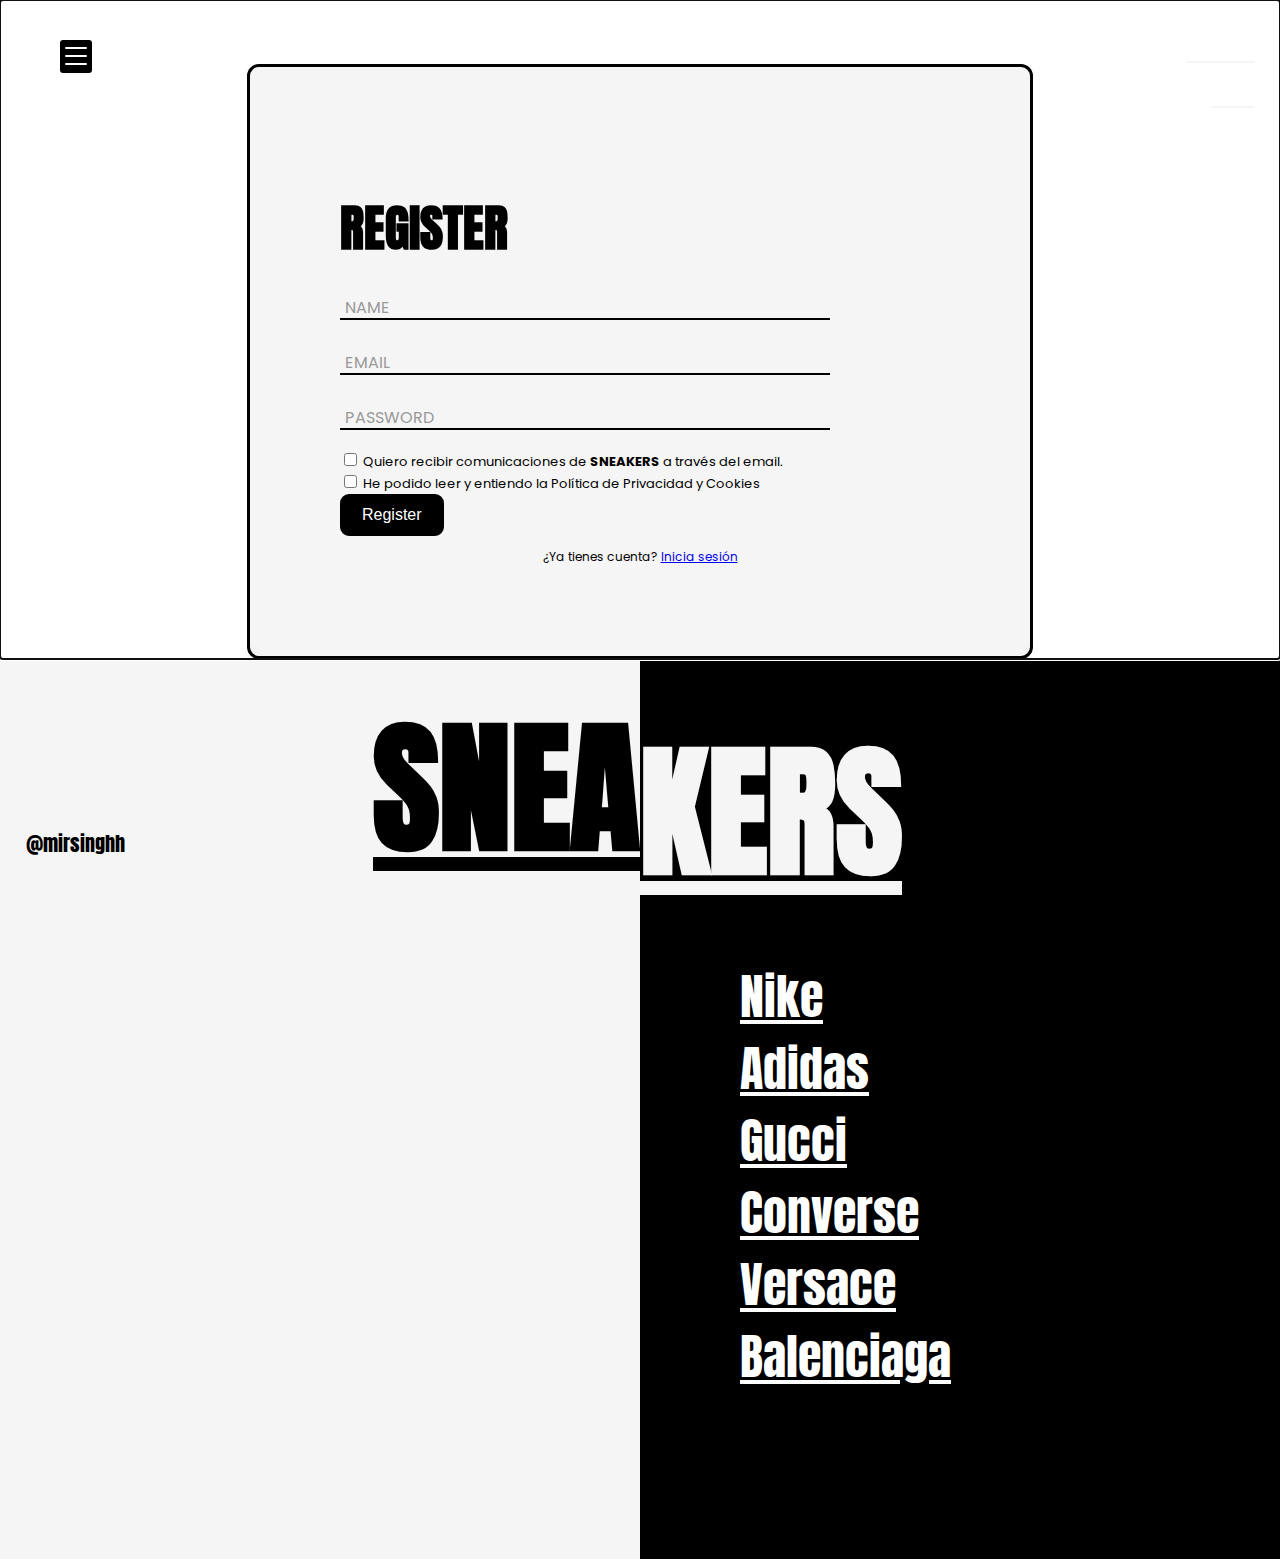
==== index.html @ 5cd88f11 "Initial commit" ====
<!doctype html>
<html lang="en">
<head>
    <meta charset="utf-8">
    <meta name="viewport" content="width=device-width, initial-scale=1">
    <script src="https://code.jquery.com/jquery-3.6.4.min.js"></script>
    <link rel="stylesheet" href="https://cdnjs.cloudflare.com/ajax/libs/animate.css/4.1.1/animate.min.css"/>    <link rel="stylesheet" href="swiper-bundle.min.css">
    <link href="https://cdn.jsdelivr.net/npm/bootstrap@5.0.2/dist/css/bootstrap.min.css" rel="stylesheet" integrity="sha384-EVSTQN3/azprG1Anm3QDgpJLIm9Nao0Yz1ztcQTwFspd3yD65VohhpuuCOmLASjC" crossorigin="anonymous">
    <title>SNEAKERS</title>
    <link rel="stylesheet" href="styleCopy.css">
    <link rel="stylesheet" href="login.css">
    <link rel="stylesheet" href="https://cdnjs.cloudflare.com/ajax/libs/animate.css/4.1.1/animate.min.css"/>
</head>
    <!-- <body class="h-100 m-0"> -->

<body> 

    <div class="modal fade" id="myModal" tabindex="-1" aria-labelledby="exampleModalLiveLabel" style="display: none;" aria-hidden="true">
        <div class="modal-dialog">
            <div class="modal-content" style="background-color: transparent; border: 0;">
              <div class="register">
        
                <form method="post" action="login.php">
                  <h1 class="formTitle">REGISTER</h1>
                  <div class="group">
                    <input required="" type="name" name="name" class="inputForm" id="name" aria-describedby="nameHelp">
                    <span class="bar"></span>
                    <label class="pruebaLabel form-label" for="name">NAME</label>
                  </div>
                  <div class="group">
                    <input required="" type="email" name="email" class="inputForm" id="email" aria-describedby="emailHelp">
                    <span class="bar"></span>
                    <label class="pruebaLabel form-label" for="email">EMAIL</label>
                  </div>
                  <div class="group">
                    <input required="" type="password" name="password" class="inputForm" id="password" aria-describedby="passwordHelp">
                    <span class="bar"></span>
                    <label class="pruebaLabel form-label" for="password">PASSWORD</label>
                  </div>
                  <div class="mb-3 form-check">
                    <input type="checkbox" class="form-check-input" id="Check1">
                    <label class="form-check-label" for="Check1">Quiero recibir comunicaciones de <b>SNEAKERS</b> a través del email.</label>
                  </div>
                  <div class="mb-3 form-check">
                    <input required="" type="checkbox" class="form-check-input" id="Check2">
                    <label class="form-check-label" for="Check2">He podido leer y entiendo la Política de Privacidad y Cookies</label>
                  </div>
            
                  <button type="submit" class="btn" onclick="close()">Register</button>
            
                  <div class="login">
                    <span>¿Ya tienes cuenta?</span>&nbsp;<a href="#" onclick="play()">Inicia sesión</a>
                  </div>
                </form>
              </div>
            </div>
        </div>
    </div>
    
    <div class="modal fade" id="myModal2" tabindex="-1" aria-labelledby="exampleModalLiveLabel" style="display: none;" aria-hidden="true">
      <div class="modal-dialog">
          <div class="modal-content" style="background-color: transparent; border: 0;">
            <div class="register">
              <form>
                <h1 class="formTitle">LOGIN</h1>
                <div class="group">
                  <input required="" type="mail" class="inputForm" id="mail" aria-describedby="mailHelp">
                  <span class="bar"></span>
                  <label class="pruebaLabel form-label" for="mail">EMAIL</label>
                </div>
                <div class="group">
                  <input required="" type="password" class="inputForm" id="password" aria-describedby="passwordHelp">
                  <span class="bar"></span>
                  <label class="pruebaLabel form-label" for="password">PASSWORD</label>
                </div>
                <button type="submit" class="btn mt-2">Login</button>
              </form>
            </div>
          </div>
      </div>
    </div>
    
    <div class="main">

        <div class="left">

            <label>
                <input class="inputLabel" type="checkbox">
                <div class="toogle">
                    <span>
                        <svg xmlns="http://www.w3.org/2000/svg" width="32" height="32" fill="white" class="bi bi-list" viewBox="0 0 16 16">
                            <path fill-rule="evenodd" d="M2.5 12a.5.5 0 0 1 .5-.5h10a.5.5 0 0 1 0 1H3a.5.5 0 0 1-.5-.5m0-4a.5.5 0 0 1 .5-.5h10a.5.5 0 0 1 0 1H3a.5.5 0 0 1-.5-.5m0-4a.5.5 0 0 1 .5-.5h10a.5.5 0 0 1 0 1H3a.5.5 0 0 1-.5-.5"/>
                        </svg>
                    </span>
                </div>
                <div class="slide">
                    <ul>
                        <li class="icon1">
                            <a href="index.html">
                                <svg xmlns="http://www.w3.org/2000/svg" width="32" height="32" fill="white" class="bi bi-house" viewBox="0 0 16 16">
                                    <path d="M8.707 1.5a1 1 0 0 0-1.414 0L.646 8.146a.5.5 0 0 0 .708.708L2 8.207V13.5A1.5 1.5 0 0 0 3.5 15h9a1.5 1.5 0 0 0 1.5-1.5V8.207l.646.647a.5.5 0 0 0 .708-.708L13 5.793V2.5a.5.5 0 0 0-.5-.5h-1a.5.5 0 0 0-.5.5v1.293zM13 7.207V13.5a.5.5 0 0 1-.5.5h-9a.5.5 0 0 1-.5-.5V7.207l5-5z"/>
                                </svg>
                            </a>
                        </li>
                        <li class="icon2">
                            <a href="#">
                                <svg xmlns="http://www.w3.org/2000/svg" width="32" height="32" fill="white" class="bi bi-heart" viewBox="0 0 16 16">
                                    <path d="m8 2.748-.717-.737C5.6.281 2.514.878 1.4 3.053c-.523 1.023-.641 2.5.314 4.385.92 1.815 2.834 3.989 6.286 6.357 3.452-2.368 5.365-4.542 6.286-6.357.955-1.886.838-3.362.314-4.385C13.486.878 10.4.28 8.717 2.01zM8 15C-7.333 4.868 3.279-3.04 7.824 1.143q.09.083.176.171a3 3 0 0 1 .176-.17C12.72-3.042 23.333 4.867 8 15"/>
                                </svg>
                            </a>
                        </li>
                        <li class="icon3">
                            <a href="cart.html">
                                <svg xmlns="http://www.w3.org/2000/svg" width="32" height="32" fill="white" class="bi bi-bag" viewBox="0 0 16 16">
                                    <path d="M8 1a2.5 2.5 0 0 1 2.5 2.5V4h-5v-.5A2.5 2.5 0 0 1 8 1m3.5 3v-.5a3.5 3.5 0 1 0-7 0V4H1v10a2 2 0 0 0 2 2h10a2 2 0 0 0 2-2V4zM2 5h12v9a1 1 0 0 1-1 1H3a1 1 0 0 1-1-1z"/>
                                </svg>
                                <span class="cart-count">0</span>
                            </a>
                        </li>
        
                        <li class="icon4">
                            <a href="index.html">
                                <svg xmlns="http://www.w3.org/2000/svg" width="32" height="32" fill="white" class="bi bi-envelope" viewBox="0 0 16 16">
                                    <path d="M0 4a2 2 0 0 1 2-2h12a2 2 0 0 1 2 2v8a2 2 0 0 1-2 2H2a2 2 0 0 1-2-2zm2-1a1 1 0 0 0-1 1v.217l7 4.2 7-4.2V4a1 1 0 0 0-1-1zm13 2.383-4.708 2.825L15 11.105zm-.034 6.876-5.64-3.471L8 9.583l-1.326-.795-5.64 3.47A1 1 0 0 0 2 13h12a1 1 0 0 0 .966-.741M1 11.105l4.708-2.897L1 5.383z"/>
                                </svg>
                            </a>
                        </li>
        
                        <li class="icon5">
                            <a href="#">
                                <svg xmlns="http://www.w3.org/2000/svg" width="32" height="32" fill="white" class="bi bi-person-circle" viewBox="0 0 16 16">
                                    <path d="M11 6a3 3 0 1 1-6 0 3 3 0 0 1 6 0"/>
                                    <path fill-rule="evenodd" d="M0 8a8 8 0 1 1 16 0A8 8 0 0 1 0 8m8-7a7 7 0 0 0-5.468 11.37C3.242 11.226 4.805 10 8 10s4.757 1.225 5.468 2.37A7 7 0 0 0 8 1"/>
                                </svg>
                            </a>
                        </li>
                    </ul>
                </div>
            </label>

            <div class="end">
                <div class="snea-title">
                    <h1 class="title animate__animated animate__fadeInRight animate__delay-1s">
                        <span class="title-text-black">SNEA</span>
                    </h1>
                </div>
            </div>

            <div class="footer">
                <span class="mir">@mirsinghh</span>
            </div>

            <!-- <span class="align-bottom">@mirsinghh</span> -->
            
        </div>

        <div class="right">

            <div class="mir">
                <span class="R"><a href="#" data-bs-toggle="modal" data-bs-target="#myModal">REGISTER</a></span>
                <span class="L"><a href="#" data-bs-toggle="modal" data-bs-target="#myModal2">LOGIN</a></span>
            </div>

            <div class="start">
                <div class="kers-title">
                    <h1 class="title animate__animated animate__fadeInLeft animate__delay-1s">
                        <span class="title-text-white">KERS</span>
                    </h1>
                </div>
            </div>

            <!-- <div class="kers-title">
                <h1 class="title animate__animated animate__fadeInLeft animate__delay-1s">
                    <span class="title-text-white">KERS</span>
                </h1>
            </div> -->

            <div class="sneakers-text">
                <div class="text">
                    <div class="one"><a class="aLink" href="marcas/nike.html">Nike</a></div>
                    <div class="two"><a class="aLink" href="marcas/adidas.html">Adidas</a></div>
                    <div class="three"><a class="aLink" href="marcas/gucci.html">Gucci</a></div>
                    <div class="four"><a class="aLink" href="marcas/converse.html">Converse</a></div>
                    <div class="five"><a class="aLink" href="marcas/versace.html">Versace</a></div>
                    <div class="six"><a class="aLink" href="marcas/balenciaga.html">Balenciaga</a></div>
                </div>
            </div>
        </div>
        
    </div>


    <script>
        $(document).ready(function() {
            $('#myModal').modal('show')
        });

        function play(){
           $('#myModal').modal('hide') && $('#myModal2').modal('show')
        };
</script>




  
  <script src="https://cdn.jsdelivr.net/npm/@popperjs/core@2.11.8/dist/umd/popper.min.js" integrity="sha384-I7E8VVD/ismYTF4hNIPjVp/Zjvgyol6VFvRkX/vR+Vc4jQkC+hVqc2pM8ODewa9r" crossorigin="anonymous"></script>
  <script src="https://cdn.jsdelivr.net/npm/bootstrap@5.3.3/dist/js/bootstrap.min.js" integrity="sha384-0pUGZvbkm6XF6gxjEnlmuGrJXVbNuzT9qBBavbLwCsOGabYfZo0T0to5eqruptLy" crossorigin="anonymous"></script>
  
</body>
</html>
---- styleCopy.css ----
@import url('https://fonts.googleapis.com/css2?family=Anton&display=swap');

body{
    margin: 0;
}

.main{ 
    display: grid;
    grid-template-columns: 1fr 1fr;
    height: 100vh;
}

.main .left{
    background-color: whitesmoke;
}

.main .right{
    background-color: black;
}


.aLink{
    color: white;
    text-decoration: none;
}

.sneakers-text .text a{
    color: white;
    text-decoration: none;

}




/* ################################## SNEA TITLE START ################################## */

.snea-title{
    width: fit-content;
}

.title-text-black {
    font-size: 4.5em;
    color: black;
    font-family: 'Anton', sans-serif; 
    text-decoration: underline black;
}

.end{
    display: flex;
    justify-content: flex-end;
}

/* ################################## SNEA TITLE END ################################## */



/* ################################## KERS TITLE START ################################## */

.kers-title {
    margin-top: 24px; /*Ajusta según sea necesario para centrar verticalmente */
    width: fit-content;
}

.title-text-white {
    font-size: 4.5em;
    color: whitesmoke;
    font-family: 'Anton', sans-serif;
    text-decoration: underline whitesmoke; 
}

.start{
    display: flex;
    justify-content: flex-start;
}

/* ################################## KERS TITLE END ################################## */



/* ################################## SNEAKERS LINK START ################################## */
.sneakers-text {
    text-align: left;
    margin-top: 3%; 
    color: white;
    font-size: 3em;
    margin-left: 100px;
    font-family: 'Anton', sans-serif;
    /* margin-bottom: 10%; */
    text-decoration: underline white;
}

.sneakers-text .text .one {
    animation: fadeInRightBig; 
    animation-duration: 0.8s;
    color: white;
}


.sneakers-text .text .two {
    animation: fadeInRightBig; 
    animation-duration: 1.1s;
}


.sneakers-text .text .three {
    animation: fadeInRightBig; 
    animation-duration: 1.4s;
}


.sneakers-text .text .four {
    animation: fadeInRightBig; 
    animation-duration: 1.7s;
}

.sneakers-text .text .five {
    animation: fadeInRightBig; 
    animation-duration: 2s;
}

.sneakers-text .text .six {
    animation: fadeInRightBig; 
    animation-duration: 2.3s;
}

.L{
    font-size: 20px;
    font-family: 'Anton', sans-serif;
    position: absolute;
    overflow: hidden;
    color: white;
    top: 9%;
    right: 2%;
    text-decoration: underline whitesmoke;
}

.R{
    font-size: 20px;
    font-family: 'Anton', sans-serif;
    position: absolute;
    overflow: hidden;
    color: white;
    top: 4%;
    right: 2%;
    text-decoration: underline whitesmoke;
}

.R a{
    color: white;
    text-decoration: none;
}

.L a{
    color: white;
    text-decoration: none;
}

.footer{
    font-size: 20px;
    font-family: 'Anton', sans-serif;
    top: 92%;
    left: 2%;
    position: absolute;
    overflow: hidden;
}



/* NAVBAR */

.slide{
    margin-left: 35px;
    position: fixed;
    height: 320px;
    width: 80px;
    background-color: black;
    transition: 0.5s ease;
    transform: translateX(-125px);
    /* PARA HACER QUE VENGA DESDE ARRIBA SE CAMBIA LA X POR Y translateX(-400px) en este caso porque el height del item es de 380 */
    border-radius: 20px;
    box-shadow:  -5px 5px 5px #555252,
             5px -5px 5px #ffffff;
}


ul li{
    list-style: none;
}


.inputLabel{
    display: none;
    visibility: hidden;
    -webkit-appearance: none;
}

.toogle{
    position: fixed;
    z-index: 1;
    top: 40px;
    left: 60px;
    cursor: pointer;
    background-color: black;
    width: max-content;
    height: 33px;
    border-radius: 3px;
}

input:checked ~ .slide{
    transform: translateX(0); 
    /* PARA HACER QUE VENGA DESDE ARRIBA SE CAMBIA LA X POR Y */
}

input:checked ~ .toogle svg{
    background-color: whitesmoke;
    height: 33px;
    border-radius: 3px;
    fill: black;
    
}

.icon1{
    position: absolute;
    top: 75px;
    left: 25px;
}

.icon2{
    position: absolute;
    top: 125px;
    left: 25px;
}

.icon3{
    position: absolute;
    top: 170px;
    left: 25px;
}

.icon4{
    position: absolute;
    top: 220px;
    left: 25px;
}

.icon5{
    position: absolute;
    top: 265px;
    left: 25px;
}



.hola{
    position: absolute;
    top: 190%;

}

.cart-count{
    position: absolute;
    display: flex;
    top: 20px;
    left: 15px;
    color: white;
    width: 22px;
    height: 22px;
    background-color: red;
    justify-content: center;
    align-items: center;
    border-radius: 50%;
    font-weight: bold;
}

/* NAVBAR END */
---- login.css ----
@import url('https://fonts.googleapis.com/css2?family=Anton&display=swap');
@import url('https://fonts.googleapis.com/css2?family=Poppins:ital,wght@0,100;0,200;0,300;0,400;0,500;0,600;0,700;0,800;0,900;1,100;1,200;1,300;1,400;1,500;1,600;1,700;1,800;1,900&display=swap');

.formTitle{
    margin-bottom: 20px;
    font-family: 'Anton', sans-serif;
    font-size: 50px;
}

.login{
    display: flex;
    justify-content: center;
    align-items: center;
    
    font-size: 12px;
    padding-top: 2%;
    
}

.register{
    display: flex;
    justify-content: center;
    align-items: center;
}

form{
    background-color: whitesmoke;
    font-family: 'Poppins', sans-serif;
    margin-top: 5%;
    border: solid 3px black;
    padding: 7%;
    width: 600px;
    border-radius: 12px;
}

.form-check{
    font-size: 13px;
}

form .btn{
    background-color: black;
    color: white;
    padding: 10px 20px;
    text-align: center;
    text-decoration: none;
    font-size: 16px;
    transition-duration: 0.4s;
    cursor: pointer;
    border-radius: 9px;
    border: 2px solid black;
    

}

form .btn:hover{
    background-color: white;
    color: black;
    border: 2px solid black;
}

  
.group {
   position: relative;
   margin-bottom: 20px;
}
  
.inputForm {
    padding: 10px 10px 8px 5px;
    display: block;
    width: 475px;
    border: none;
    border-bottom:2px solid black;
    background: transparent;
}

.inputForm:focus {
    outline: none;  
}

.pruebaLabel {
    color: #999;
    position: absolute;
    pointer-events: none;
    left: 5px;
    top: 10px;
    transition: 0.2s ease all;
    -moz-transition: 0.2s ease all;
    -webkit-transition: 0.2s ease all;
} 

.inputForm:focus ~ .pruebaLabel, .inputForm:valid ~ .pruebaLabel {
    top: -12px;
    font-size: 14px;
    color: black;
}

.bar {
    position: relative;
    display: block;
    width: 475px;
}

.bar:before, .bar:after {
    content: '';
    height: 2px;
    width: 0;
    bottom: 1px;
    position: absolute;
    background: black;
    transition: 0.2s ease all;
    -moz-transition: 0.2s ease all;
    -webkit-transition: 0.2s ease all;
}

.bar:before {
    left: 50%;
}

.bar:after {
    right: 50%;
}

.inputForm:focus ~ .bar:before, .inputForm:focus ~ .bar:after {
    width: 50%;
}

/* .highlight {
    position: absolute;
    height: 60%;
    width: 100px;
    top: 25%;
    left: 0;
    pointer-events: none;
    opacity: 0.5;
}

.input:focus ~ .highlight {
    animation: inputHighlighter 0.3s ease;
}

@keyframes inputHighlighter {
    from {
        background: black;
    }

    to {
        width: 0;
        background: transparent;
    }   
}  */
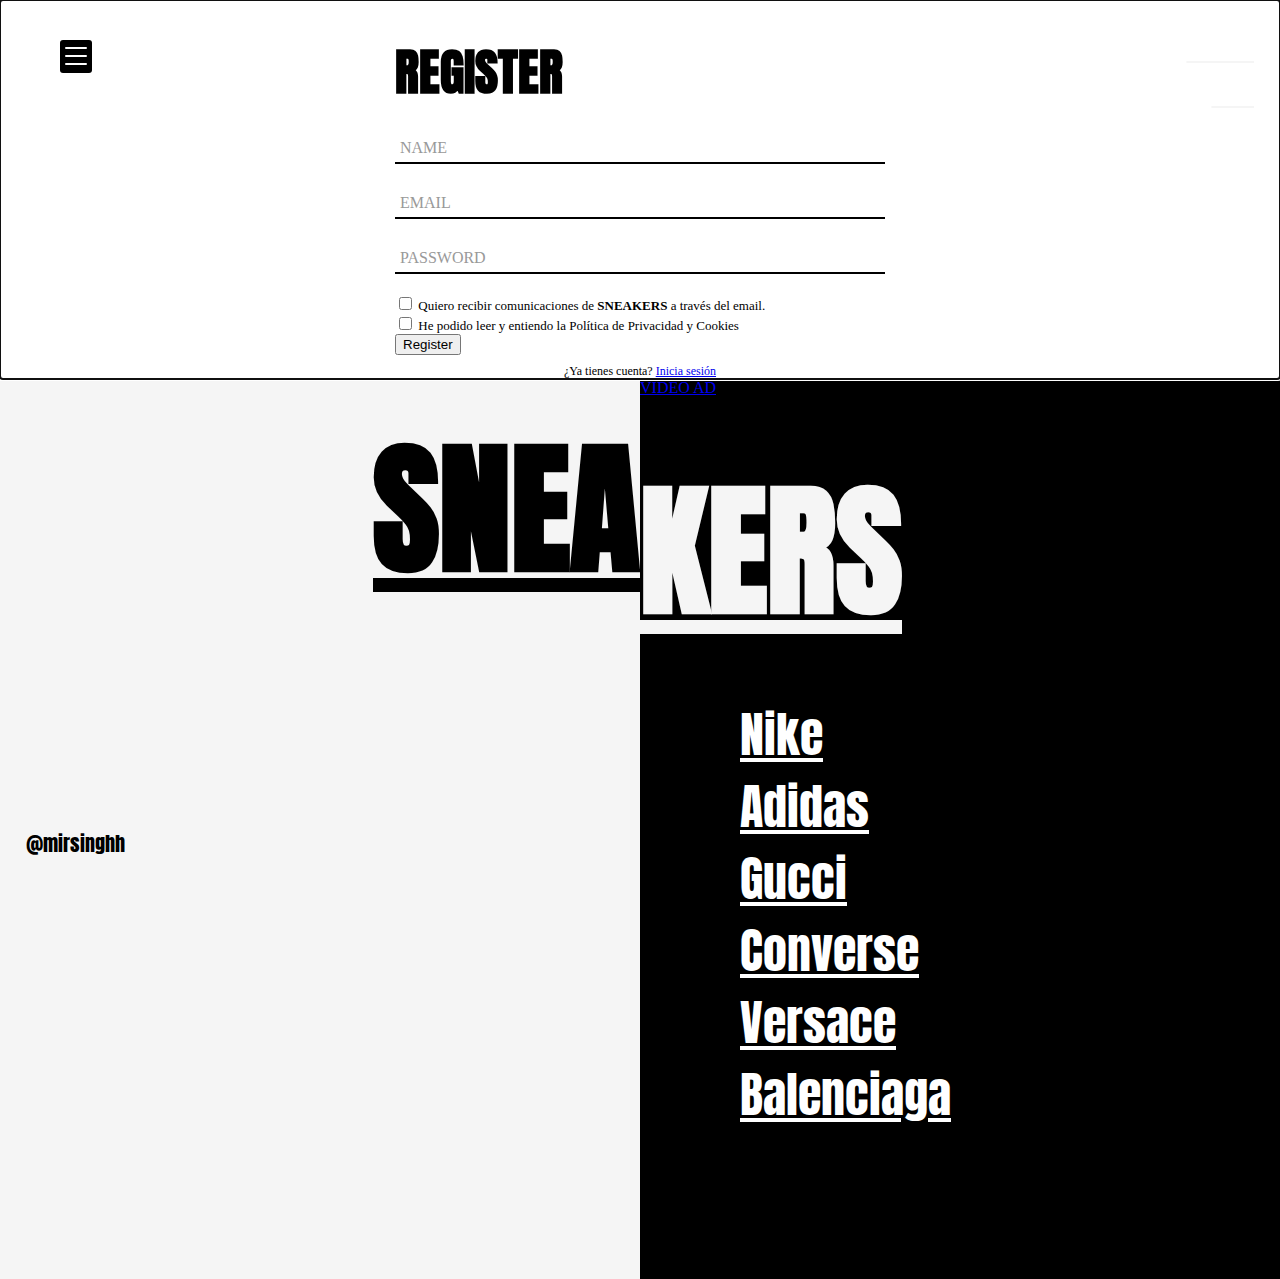
==== commit 44888b41: "Add files via upload" ====
--- a/index.html
+++ b/index.html
@@ -1,211 +1,273 @@
-<!doctype html>
-<html lang="en">
-<head>
-    <meta charset="utf-8">
-    <meta name="viewport" content="width=device-width, initial-scale=1">
-    <script src="https://code.jquery.com/jquery-3.6.4.min.js"></script>
-    <link rel="stylesheet" href="https://cdnjs.cloudflare.com/ajax/libs/animate.css/4.1.1/animate.min.css"/>    <link rel="stylesheet" href="swiper-bundle.min.css">
-    <link href="https://cdn.jsdelivr.net/npm/bootstrap@5.0.2/dist/css/bootstrap.min.css" rel="stylesheet" integrity="sha384-EVSTQN3/azprG1Anm3QDgpJLIm9Nao0Yz1ztcQTwFspd3yD65VohhpuuCOmLASjC" crossorigin="anonymous">
-    <title>SNEAKERS</title>
-    <link rel="stylesheet" href="styleCopy.css">
-    <link rel="stylesheet" href="login.css">
-    <link rel="stylesheet" href="https://cdnjs.cloudflare.com/ajax/libs/animate.css/4.1.1/animate.min.css"/>
-</head>
-    <!-- <body class="h-100 m-0"> -->
-
-<body> 
-
-    <div class="modal fade" id="myModal" tabindex="-1" aria-labelledby="exampleModalLiveLabel" style="display: none;" aria-hidden="true">
-        <div class="modal-dialog">
-            <div class="modal-content" style="background-color: transparent; border: 0;">
-              <div class="register">
-        
-                <form method="post" action="login.php">
-                  <h1 class="formTitle">REGISTER</h1>
-                  <div class="group">
-                    <input required="" type="name" name="name" class="inputForm" id="name" aria-describedby="nameHelp">
-                    <span class="bar"></span>
-                    <label class="pruebaLabel form-label" for="name">NAME</label>
-                  </div>
-                  <div class="group">
-                    <input required="" type="email" name="email" class="inputForm" id="email" aria-describedby="emailHelp">
-                    <span class="bar"></span>
-                    <label class="pruebaLabel form-label" for="email">EMAIL</label>
-                  </div>
-                  <div class="group">
-                    <input required="" type="password" name="password" class="inputForm" id="password" aria-describedby="passwordHelp">
-                    <span class="bar"></span>
-                    <label class="pruebaLabel form-label" for="password">PASSWORD</label>
-                  </div>
-                  <div class="mb-3 form-check">
-                    <input type="checkbox" class="form-check-input" id="Check1">
-                    <label class="form-check-label" for="Check1">Quiero recibir comunicaciones de <b>SNEAKERS</b> a través del email.</label>
-                  </div>
-                  <div class="mb-3 form-check">
-                    <input required="" type="checkbox" class="form-check-input" id="Check2">
-                    <label class="form-check-label" for="Check2">He podido leer y entiendo la Política de Privacidad y Cookies</label>
-                  </div>
-            
-                  <button type="submit" class="btn" onclick="close()">Register</button>
-            
-                  <div class="login">
-                    <span>¿Ya tienes cuenta?</span>&nbsp;<a href="#" onclick="play()">Inicia sesión</a>
-                  </div>
-                </form>
-              </div>
-            </div>
-        </div>
-    </div>
-    
-    <div class="modal fade" id="myModal2" tabindex="-1" aria-labelledby="exampleModalLiveLabel" style="display: none;" aria-hidden="true">
-      <div class="modal-dialog">
-          <div class="modal-content" style="background-color: transparent; border: 0;">
-            <div class="register">
-              <form>
-                <h1 class="formTitle">LOGIN</h1>
-                <div class="group">
-                  <input required="" type="mail" class="inputForm" id="mail" aria-describedby="mailHelp">
-                  <span class="bar"></span>
-                  <label class="pruebaLabel form-label" for="mail">EMAIL</label>
-                </div>
-                <div class="group">
-                  <input required="" type="password" class="inputForm" id="password" aria-describedby="passwordHelp">
-                  <span class="bar"></span>
-                  <label class="pruebaLabel form-label" for="password">PASSWORD</label>
-                </div>
-                <button type="submit" class="btn mt-2">Login</button>
-              </form>
-            </div>
-          </div>
-      </div>
-    </div>
-    
-    <div class="main">
-
-        <div class="left">
-
-            <label>
-                <input class="inputLabel" type="checkbox">
-                <div class="toogle">
-                    <span>
-                        <svg xmlns="http://www.w3.org/2000/svg" width="32" height="32" fill="white" class="bi bi-list" viewBox="0 0 16 16">
-                            <path fill-rule="evenodd" d="M2.5 12a.5.5 0 0 1 .5-.5h10a.5.5 0 0 1 0 1H3a.5.5 0 0 1-.5-.5m0-4a.5.5 0 0 1 .5-.5h10a.5.5 0 0 1 0 1H3a.5.5 0 0 1-.5-.5m0-4a.5.5 0 0 1 .5-.5h10a.5.5 0 0 1 0 1H3a.5.5 0 0 1-.5-.5"/>
-                        </svg>
-                    </span>
-                </div>
-                <div class="slide">
-                    <ul>
-                        <li class="icon1">
-                            <a href="index.html">
-                                <svg xmlns="http://www.w3.org/2000/svg" width="32" height="32" fill="white" class="bi bi-house" viewBox="0 0 16 16">
-                                    <path d="M8.707 1.5a1 1 0 0 0-1.414 0L.646 8.146a.5.5 0 0 0 .708.708L2 8.207V13.5A1.5 1.5 0 0 0 3.5 15h9a1.5 1.5 0 0 0 1.5-1.5V8.207l.646.647a.5.5 0 0 0 .708-.708L13 5.793V2.5a.5.5 0 0 0-.5-.5h-1a.5.5 0 0 0-.5.5v1.293zM13 7.207V13.5a.5.5 0 0 1-.5.5h-9a.5.5 0 0 1-.5-.5V7.207l5-5z"/>
-                                </svg>
-                            </a>
-                        </li>
-                        <li class="icon2">
-                            <a href="#">
-                                <svg xmlns="http://www.w3.org/2000/svg" width="32" height="32" fill="white" class="bi bi-heart" viewBox="0 0 16 16">
-                                    <path d="m8 2.748-.717-.737C5.6.281 2.514.878 1.4 3.053c-.523 1.023-.641 2.5.314 4.385.92 1.815 2.834 3.989 6.286 6.357 3.452-2.368 5.365-4.542 6.286-6.357.955-1.886.838-3.362.314-4.385C13.486.878 10.4.28 8.717 2.01zM8 15C-7.333 4.868 3.279-3.04 7.824 1.143q.09.083.176.171a3 3 0 0 1 .176-.17C12.72-3.042 23.333 4.867 8 15"/>
-                                </svg>
-                            </a>
-                        </li>
-                        <li class="icon3">
-                            <a href="cart.html">
-                                <svg xmlns="http://www.w3.org/2000/svg" width="32" height="32" fill="white" class="bi bi-bag" viewBox="0 0 16 16">
-                                    <path d="M8 1a2.5 2.5 0 0 1 2.5 2.5V4h-5v-.5A2.5 2.5 0 0 1 8 1m3.5 3v-.5a3.5 3.5 0 1 0-7 0V4H1v10a2 2 0 0 0 2 2h10a2 2 0 0 0 2-2V4zM2 5h12v9a1 1 0 0 1-1 1H3a1 1 0 0 1-1-1z"/>
-                                </svg>
-                                <span class="cart-count">0</span>
-                            </a>
-                        </li>
-        
-                        <li class="icon4">
-                            <a href="index.html">
-                                <svg xmlns="http://www.w3.org/2000/svg" width="32" height="32" fill="white" class="bi bi-envelope" viewBox="0 0 16 16">
-                                    <path d="M0 4a2 2 0 0 1 2-2h12a2 2 0 0 1 2 2v8a2 2 0 0 1-2 2H2a2 2 0 0 1-2-2zm2-1a1 1 0 0 0-1 1v.217l7 4.2 7-4.2V4a1 1 0 0 0-1-1zm13 2.383-4.708 2.825L15 11.105zm-.034 6.876-5.64-3.471L8 9.583l-1.326-.795-5.64 3.47A1 1 0 0 0 2 13h12a1 1 0 0 0 .966-.741M1 11.105l4.708-2.897L1 5.383z"/>
-                                </svg>
-                            </a>
-                        </li>
-        
-                        <li class="icon5">
-                            <a href="#">
-                                <svg xmlns="http://www.w3.org/2000/svg" width="32" height="32" fill="white" class="bi bi-person-circle" viewBox="0 0 16 16">
-                                    <path d="M11 6a3 3 0 1 1-6 0 3 3 0 0 1 6 0"/>
-                                    <path fill-rule="evenodd" d="M0 8a8 8 0 1 1 16 0A8 8 0 0 1 0 8m8-7a7 7 0 0 0-5.468 11.37C3.242 11.226 4.805 10 8 10s4.757 1.225 5.468 2.37A7 7 0 0 0 8 1"/>
-                                </svg>
-                            </a>
-                        </li>
-                    </ul>
-                </div>
-            </label>
-
-            <div class="end">
-                <div class="snea-title">
-                    <h1 class="title animate__animated animate__fadeInRight animate__delay-1s">
-                        <span class="title-text-black">SNEA</span>
-                    </h1>
-                </div>
-            </div>
-
-            <div class="footer">
-                <span class="mir">@mirsinghh</span>
-            </div>
-
-            <!-- <span class="align-bottom">@mirsinghh</span> -->
-            
-        </div>
-
-        <div class="right">
-
-            <div class="mir">
-                <span class="R"><a href="#" data-bs-toggle="modal" data-bs-target="#myModal">REGISTER</a></span>
-                <span class="L"><a href="#" data-bs-toggle="modal" data-bs-target="#myModal2">LOGIN</a></span>
-            </div>
-
-            <div class="start">
-                <div class="kers-title">
-                    <h1 class="title animate__animated animate__fadeInLeft animate__delay-1s">
-                        <span class="title-text-white">KERS</span>
-                    </h1>
-                </div>
-            </div>
-
-            <!-- <div class="kers-title">
-                <h1 class="title animate__animated animate__fadeInLeft animate__delay-1s">
-                    <span class="title-text-white">KERS</span>
-                </h1>
-            </div> -->
-
-            <div class="sneakers-text">
-                <div class="text">
-                    <div class="one"><a class="aLink" href="marcas/nike.html">Nike</a></div>
-                    <div class="two"><a class="aLink" href="marcas/adidas.html">Adidas</a></div>
-                    <div class="three"><a class="aLink" href="marcas/gucci.html">Gucci</a></div>
-                    <div class="four"><a class="aLink" href="marcas/converse.html">Converse</a></div>
-                    <div class="five"><a class="aLink" href="marcas/versace.html">Versace</a></div>
-                    <div class="six"><a class="aLink" href="marcas/balenciaga.html">Balenciaga</a></div>
-                </div>
-            </div>
-        </div>
-        
-    </div>
-
-
-    <script>
-        $(document).ready(function() {
-            $('#myModal').modal('show')
-        });
-
-        function play(){
-           $('#myModal').modal('hide') && $('#myModal2').modal('show')
-        };
-</script>
-
-
-
-
-  
-  <script src="https://cdn.jsdelivr.net/npm/@popperjs/core@2.11.8/dist/umd/popper.min.js" integrity="sha384-I7E8VVD/ismYTF4hNIPjVp/Zjvgyol6VFvRkX/vR+Vc4jQkC+hVqc2pM8ODewa9r" crossorigin="anonymous"></script>
-  <script src="https://cdn.jsdelivr.net/npm/bootstrap@5.3.3/dist/js/bootstrap.min.js" integrity="sha384-0pUGZvbkm6XF6gxjEnlmuGrJXVbNuzT9qBBavbLwCsOGabYfZo0T0to5eqruptLy" crossorigin="anonymous"></script>
-  
-</body>
+<!doctype html>
+<html lang="en">
+<head>
+    <meta charset="utf-8">
+    <meta name="viewport" content="width=device-width, initial-scale=1">
+    <script src="https://code.jquery.com/jquery-3.6.4.min.js"></script>
+    <link rel="stylesheet" href="https://cdnjs.cloudflare.com/ajax/libs/animate.css/4.1.1/animate.min.css"/>    <link rel="stylesheet" href="swiper-bundle.min.css">
+    <link href="https://cdn.jsdelivr.net/npm/bootstrap@5.0.2/dist/css/bootstrap.min.css" rel="stylesheet" integrity="sha384-EVSTQN3/azprG1Anm3QDgpJLIm9Nao0Yz1ztcQTwFspd3yD65VohhpuuCOmLASjC" crossorigin="anonymous">
+    <title>SNEAKERS</title>
+    <link rel="stylesheet" href="styleCopy.css">
+    <link rel="stylesheet" href="login.css">
+    <link rel="stylesheet" href="https://cdnjs.cloudflare.com/ajax/libs/animate.css/4.1.1/animate.min.css"/>
+</head>
+    <!-- <body class="h-100 m-0"> -->
+
+<body> 
+
+    <div class="modal fade" id="myModal" tabindex="-1" aria-labelledby="exampleModalLiveLabel" style="display: none;" aria-hidden="true">
+        <div class="modal-dialog">
+            <div class="modal-content" style="background-color: transparent; border: 0;">
+              <div class="register">
+                <div class="formulario">
+                <!-- <form method="post" action="login.php"> -->
+                  <h1 class="formTitle">REGISTER</h1>
+                  <div class="group">
+                    <input required="" type="name" name="name" class="inputForm" id="name" aria-describedby="nameHelp">
+                    <span class="bar"></span>
+                    <label class="pruebaLabel form-label" for="name">NAME</label>
+                  </div>
+                  <div class="group">
+                    <input required="" type="email" name="email" class="inputForm" id="email" aria-describedby="emailHelp">
+                    <span class="bar"></span>
+                    <label class="pruebaLabel form-label" for="email">EMAIL</label>
+                  </div>
+                  <div class="group">
+                    <input required="" type="password" name="password" class="inputForm" id="password" aria-describedby="passwordHelp">
+                    <span class="bar"></span>
+                    <label class="pruebaLabel form-label" for="password">PASSWORD</label>
+                  </div>
+                  <div class="mb-3 form-check">
+                    <input type="checkbox" class="form-check-input" id="Check1">
+                    <label class="form-check-label" for="Check1">Quiero recibir comunicaciones de <b>SNEAKERS</b> a través del email.</label>
+                  </div>
+                  <div class="mb-3 form-check">
+                    <input required="" type="checkbox" class="form-check-input" id="Check2">
+                    <label class="form-check-label" for="Check2">He podido leer y entiendo la Política de Privacidad y Cookies</label>
+                  </div>
+            
+                  <button type="submit" class="btn" onclick="close()">Register</button>
+            
+                  <div class="login">
+                    <span>¿Ya tienes cuenta?</span>&nbsp;<a href="#" onclick="play()">Inicia sesión</a>
+                  </div>
+                <!-- </form> -->
+                </div>
+              </div>
+            </div>
+        </div>
+    </div>
+    
+    <div class="modal fade" id="myModal2" tabindex="-1" aria-labelledby="exampleModalLiveLabel" style="display: none;" aria-hidden="true">
+      <div class="modal-dialog">
+          <div class="modal-content" style="background-color: transparent; border: 0;">
+            <div class="register">
+              <div class="formulario">
+                <h1 class="formTitle">LOGIN</h1>
+                <div class="group">
+                  <input required="" type="mail" class="inputForm" id="mail" aria-describedby="mailHelp">
+                  <span class="bar"></span>
+                  <label class="pruebaLabel form-label" for="mail">EMAIL</label>
+                </div>
+                <div class="group">
+                  <input required="" type="password" class="inputForm" id="password" aria-describedby="passwordHelp">
+                  <span class="bar"></span>
+                  <label class="pruebaLabel form-label" for="password">PASSWORD</label>
+                </div>
+                <button type="submit" class="btn mt-2">Login</button>
+            </div>
+            </div>
+          </div>
+      </div>
+    </div>
+
+    <div class="modal fade" id="myModal3" tabindex="-1" aria-labelledby="exampleModalLiveLabel" style="display: none;" aria-hidden="true">
+        <div class="modal-dialog">
+            <div class="modal-content" style="background-color: transparent; border: 0;">
+              <div class="register">
+                <div class="formulario formVideo">
+                  <h1 class="formTitle">VIDEO AD</h1>
+
+                  <video id="video" width="500" height="360" src="Mir Singh.mp4" type="video/mp4" style="width: fit-content;"></video>
+
+                  <button onclick="playVideo()" class="btn mt-2">
+                    <svg xmlns="http://www.w3.org/2000/svg" width="24" height="24" fill="currentColor" class="bi bi-play-fill" viewBox="0 0 16 16">
+                        <path d="m11.596 8.697-6.363 3.692c-.54.313-1.233-.066-1.233-.697V4.308c0-.63.692-1.01 1.233-.696l6.363 3.692a.802.802 0 0 1 0 1.393"/>
+                    </svg>
+                  </button>
+                  <button onclick="pauseVideo()" class="btn mt-2">
+                    <svg xmlns="http://www.w3.org/2000/svg" width="24" height="24" fill="currentColor" class="bi bi-pause-fill" viewBox="0 0 16 16">
+                        <path d="M5.5 3.5A1.5 1.5 0 0 1 7 5v6a1.5 1.5 0 0 1-3 0V5a1.5 1.5 0 0 1 1.5-1.5m5 0A1.5 1.5 0 0 1 12 5v6a1.5 1.5 0 0 1-3 0V5a1.5 1.5 0 0 1 1.5-1.5"/>
+                    </svg>
+                  </button>
+                  <button onclick="muteVideo()" class="btn mt-2">
+                    <svg xmlns="http://www.w3.org/2000/svg" width="24" height="24" fill="currentColor" class="bi bi-volume-mute-fill" viewBox="0 0 16 16">
+                        <path d="M6.717 3.55A.5.5 0 0 1 7 4v8a.5.5 0 0 1-.812.39L3.825 10.5H1.5A.5.5 0 0 1 1 10V6a.5.5 0 0 1 .5-.5h2.325l2.363-1.89a.5.5 0 0 1 .529-.06m7.137 2.096a.5.5 0 0 1 0 .708L12.207 8l1.647 1.646a.5.5 0 0 1-.708.708L11.5 8.707l-1.646 1.647a.5.5 0 0 1-.708-.708L10.793 8 9.146 6.354a.5.5 0 1 1 .708-.708L11.5 7.293l1.646-1.647a.5.5 0 0 1 .708 0"/>
+                    </svg>
+                  </button>
+                  <button onclick="unmuteVideo()" class="btn mt-2">
+                    <svg xmlns="http://www.w3.org/2000/svg" width="24" height="24" fill="currentColor" class="bi bi-volume-down-fill" viewBox="0 0 16 16">
+                        <path d="M9 4a.5.5 0 0 0-.812-.39L5.825 5.5H3.5A.5.5 0 0 0 3 6v4a.5.5 0 0 0 .5.5h2.325l2.363 1.89A.5.5 0 0 0 9 12zm3.025 4a4.5 4.5 0 0 1-1.318 3.182L10 10.475A3.5 3.5 0 0 0 11.025 8 3.5 3.5 0 0 0 10 5.525l.707-.707A4.5 4.5 0 0 1 12.025 8"/>
+                    </svg>
+                  </button>
+                  <button onclick="fullscreenVideo()" class="btn mt-2">
+                    <svg xmlns="http://www.w3.org/2000/svg" width="24" height="24" fill="currentColor" class="bi bi-fullscreen" viewBox="0 0 16 16">
+                        <path d="M1.5 1a.5.5 0 0 0-.5.5v4a.5.5 0 0 1-1 0v-4A1.5 1.5 0 0 1 1.5 0h4a.5.5 0 0 1 0 1zM10 .5a.5.5 0 0 1 .5-.5h4A1.5 1.5 0 0 1 16 1.5v4a.5.5 0 0 1-1 0v-4a.5.5 0 0 0-.5-.5h-4a.5.5 0 0 1-.5-.5M.5 10a.5.5 0 0 1 .5.5v4a.5.5 0 0 0 .5.5h4a.5.5 0 0 1 0 1h-4A1.5 1.5 0 0 1 0 14.5v-4a.5.5 0 0 1 .5-.5m15 0a.5.5 0 0 1 .5.5v4a1.5 1.5 0 0 1-1.5 1.5h-4a.5.5 0 0 1 0-1h4a.5.5 0 0 0 .5-.5v-4a.5.5 0 0 1 .5-.5"/>
+                    </svg>
+                  </button>
+                </div>
+              </div>
+            </div>
+        </div>
+      </div>
+    
+    <div class="main">
+
+        <div class="left">
+
+            <label>
+                <input class="inputLabel" type="checkbox">
+                <div class="toogle">
+                    <span>
+                        <svg xmlns="http://www.w3.org/2000/svg" width="32" height="32" fill="white" class="bi bi-list" viewBox="0 0 16 16">
+                            <path fill-rule="evenodd" d="M2.5 12a.5.5 0 0 1 .5-.5h10a.5.5 0 0 1 0 1H3a.5.5 0 0 1-.5-.5m0-4a.5.5 0 0 1 .5-.5h10a.5.5 0 0 1 0 1H3a.5.5 0 0 1-.5-.5m0-4a.5.5 0 0 1 .5-.5h10a.5.5 0 0 1 0 1H3a.5.5 0 0 1-.5-.5"/>
+                        </svg>
+                    </span>
+                </div>
+                <div class="slide">
+                    <ul>
+                        <li class="icon1">
+                            <a href="index.html">
+                                <svg xmlns="http://www.w3.org/2000/svg" width="32" height="32" fill="white" class="bi bi-house" viewBox="0 0 16 16">
+                                    <path d="M8.707 1.5a1 1 0 0 0-1.414 0L.646 8.146a.5.5 0 0 0 .708.708L2 8.207V13.5A1.5 1.5 0 0 0 3.5 15h9a1.5 1.5 0 0 0 1.5-1.5V8.207l.646.647a.5.5 0 0 0 .708-.708L13 5.793V2.5a.5.5 0 0 0-.5-.5h-1a.5.5 0 0 0-.5.5v1.293zM13 7.207V13.5a.5.5 0 0 1-.5.5h-9a.5.5 0 0 1-.5-.5V7.207l5-5z"/>
+                                </svg>
+                            </a>
+                        </li>
+                        <li class="icon2">
+                            <a href="#">
+                                <svg xmlns="http://www.w3.org/2000/svg" width="32" height="32" fill="white" class="bi bi-heart" viewBox="0 0 16 16">
+                                    <path d="m8 2.748-.717-.737C5.6.281 2.514.878 1.4 3.053c-.523 1.023-.641 2.5.314 4.385.92 1.815 2.834 3.989 6.286 6.357 3.452-2.368 5.365-4.542 6.286-6.357.955-1.886.838-3.362.314-4.385C13.486.878 10.4.28 8.717 2.01zM8 15C-7.333 4.868 3.279-3.04 7.824 1.143q.09.083.176.171a3 3 0 0 1 .176-.17C12.72-3.042 23.333 4.867 8 15"/>
+                                </svg>
+                            </a>
+                        </li>
+                        <li class="icon3">
+                            <a href="cart.html">
+                                <svg xmlns="http://www.w3.org/2000/svg" width="32" height="32" fill="white" class="bi bi-bag" viewBox="0 0 16 16">
+                                    <path d="M8 1a2.5 2.5 0 0 1 2.5 2.5V4h-5v-.5A2.5 2.5 0 0 1 8 1m3.5 3v-.5a3.5 3.5 0 1 0-7 0V4H1v10a2 2 0 0 0 2 2h10a2 2 0 0 0 2-2V4zM2 5h12v9a1 1 0 0 1-1 1H3a1 1 0 0 1-1-1z"/>
+                                </svg>
+                                <span class="cart-count">0</span>
+                            </a>
+                        </li>
+        
+                        <li class="icon4">
+                            <a href="index.html">
+                                <svg xmlns="http://www.w3.org/2000/svg" width="32" height="32" fill="white" class="bi bi-envelope" viewBox="0 0 16 16">
+                                    <path d="M0 4a2 2 0 0 1 2-2h12a2 2 0 0 1 2 2v8a2 2 0 0 1-2 2H2a2 2 0 0 1-2-2zm2-1a1 1 0 0 0-1 1v.217l7 4.2 7-4.2V4a1 1 0 0 0-1-1zm13 2.383-4.708 2.825L15 11.105zm-.034 6.876-5.64-3.471L8 9.583l-1.326-.795-5.64 3.47A1 1 0 0 0 2 13h12a1 1 0 0 0 .966-.741M1 11.105l4.708-2.897L1 5.383z"/>
+                                </svg>
+                            </a>
+                        </li>
+        
+                        <li class="icon5">
+                            <a href="#">
+                                <svg xmlns="http://www.w3.org/2000/svg" width="32" height="32" fill="white" class="bi bi-person-circle" viewBox="0 0 16 16">
+                                    <path d="M11 6a3 3 0 1 1-6 0 3 3 0 0 1 6 0"/>
+                                    <path fill-rule="evenodd" d="M0 8a8 8 0 1 1 16 0A8 8 0 0 1 0 8m8-7a7 7 0 0 0-5.468 11.37C3.242 11.226 4.805 10 8 10s4.757 1.225 5.468 2.37A7 7 0 0 0 8 1"/>
+                                </svg>
+                            </a>
+                        </li>
+                    </ul>
+                </div>
+            </label>
+
+            <div class="end">
+                <div class="snea-title">
+                    <h1 class="title animate__animated animate__fadeInRight animate__delay-1s">
+                        <span class="title-text-black">SNEA</span>
+                    </h1>
+                </div>
+            </div>
+
+            <div class="footer">
+                <span class="mir">@mirsinghh</span>
+            </div>
+
+            <!-- <span class="align-bottom">@mirsinghh</span> -->
+            
+        </div>
+
+        <div class="right">
+
+            <div class="mir">
+                <span class="R"><a href="#" data-bs-toggle="modal" data-bs-target="#myModal">REGISTER</a></span>
+                <span class="L"><a href="#" data-bs-toggle="modal" data-bs-target="#myModal2">LOGIN</a></span>
+                <span class="V"><a href="#" data-bs-toggle="modal" data-bs-target="#myModal3">VIDEO AD</a></span>
+            </div>
+
+            <div class="start">
+                <div class="kers-title">
+                    <h1 class="title animate__animated animate__fadeInLeft animate__delay-1s">
+                        <span class="title-text-white">KERS</span>
+                    </h1>
+                </div>
+            </div>
+
+            <!-- <div class="kers-title">
+                <h1 class="title animate__animated animate__fadeInLeft animate__delay-1s">
+                    <span class="title-text-white">KERS</span>
+                </h1>
+            </div> -->
+
+            <div class="sneakers-text">
+                <div class="text">
+                    <div class="one"><a class="aLink" href="marcas/nike.html">Nike</a></div>
+                    <div class="two"><a class="aLink" href="marcas/adidas.html">Adidas</a></div>
+                    <div class="three"><a class="aLink" href="marcas/gucci.html">Gucci</a></div>
+                    <div class="four"><a class="aLink" href="marcas/converse.html">Converse</a></div>
+                    <div class="five"><a class="aLink" href="marcas/versace.html">Versace</a></div>
+                    <div class="six"><a class="aLink" href="marcas/balenciaga.html">Balenciaga</a></div>
+                </div>
+            </div>
+        </div>
+        
+    </div>
+
+
+    <script>
+        $(document).ready(function() {
+            $('#myModal').modal('show')
+        });
+
+        function play(){
+           $('#myModal').modal('hide') && $('#myModal2').modal('show')
+        };
+
+        var video = document.getElementById("video");
+        
+        function playVideo(){
+            video.play();
+        }
+        function pauseVideo(){
+            video.pause();
+        }
+        function muteVideo(){
+            video.muted = !video.muted;
+        }
+        function unmuteVideo(){
+            video.muted = false;
+        }
+
+        function fullscreenVideo(){
+            video.requestFullscreen();
+            controls = false
+        }
+</script>
+
+
+
+
+  
+  <script src="https://cdn.jsdelivr.net/npm/@popperjs/core@2.11.8/dist/umd/popper.min.js" integrity="sha384-I7E8VVD/ismYTF4hNIPjVp/Zjvgyol6VFvRkX/vR+Vc4jQkC+hVqc2pM8ODewa9r" crossorigin="anonymous"></script>
+  <script src="https://cdn.jsdelivr.net/npm/bootstrap@5.3.3/dist/js/bootstrap.min.js" integrity="sha384-0pUGZvbkm6XF6gxjEnlmuGrJXVbNuzT9qBBavbLwCsOGabYfZo0T0to5eqruptLy" crossorigin="anonymous"></script>
+  
+</body>
 </html>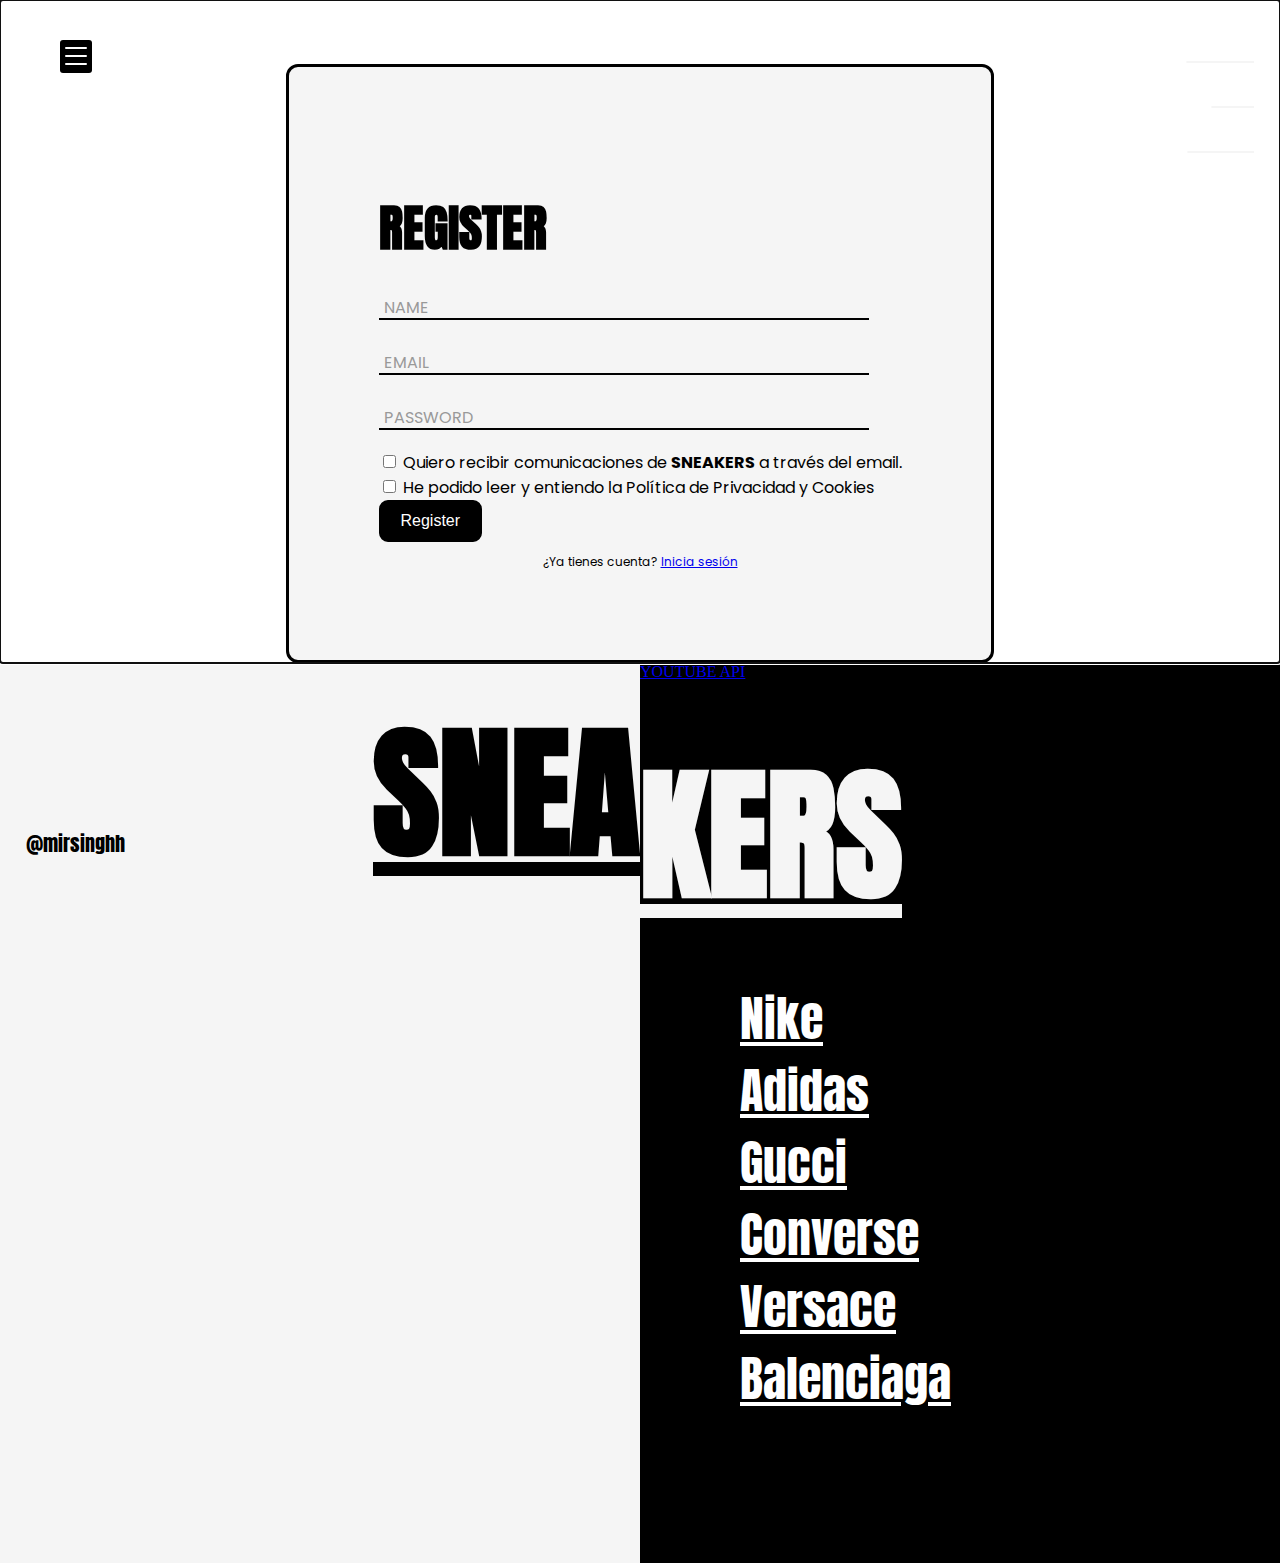
==== commit 2d5207b4: "Add files via upload" ====
--- a/index.html
+++ b/index.html
@@ -7,6 +7,7 @@
     <link rel="stylesheet" href="https://cdnjs.cloudflare.com/ajax/libs/animate.css/4.1.1/animate.min.css"/>    <link rel="stylesheet" href="swiper-bundle.min.css">
     <link href="https://cdn.jsdelivr.net/npm/bootstrap@5.0.2/dist/css/bootstrap.min.css" rel="stylesheet" integrity="sha384-EVSTQN3/azprG1Anm3QDgpJLIm9Nao0Yz1ztcQTwFspd3yD65VohhpuuCOmLASjC" crossorigin="anonymous">
     <title>SNEAKERS</title>
+    <link rel="icon" type="image/png" href="SNEAKERS.png">
     <link rel="stylesheet" href="styleCopy.css">
     <link rel="stylesheet" href="login.css">
     <link rel="stylesheet" href="https://cdnjs.cloudflare.com/ajax/libs/animate.css/4.1.1/animate.min.css"/>
@@ -120,6 +121,32 @@
             </div>
         </div>
       </div>
+
+      <div class="modal fade" id="myModal4" tabindex="-1" aria-labelledby="exampleModalLiveLabel" style="display: none;" aria-hidden="true">
+        <div class="modal-dialog">
+            <div class="modal-content" style="background-color: transparent; border: 0;">
+              <div class="register">
+                <div class="formulario">
+                  <h1 class="formTitle">YOUTUBE API</h1><br>
+                  <div class="group">
+                    <input required="" type="mail" class="inputForm" id="searchVideos" aria-describedby="mailHelp">
+                    <span class="bar"></span>
+                    <label class="pruebaLabel form-label" >Search videos</label>
+                  </div>
+                  <button type="submit" class="btn mt-2" onclick="searchVideos()">
+                    <svg xmlns="http://www.w3.org/2000/svg" width="24" height="24" fill="currentColor" class="bi bi-search" viewBox="0 0 16 16">
+                        <path d="M11.742 10.344a6.5 6.5 0 1 0-1.397 1.398h-.001q.044.06.098.115l3.85 3.85a1 1 0 0 0 1.415-1.414l-3.85-3.85a1 1 0 0 0-.115-.1zM12 6.5a5.5 5.5 0 1 1-11 0 5.5 5.5 0 0 1 11 0"/>
+                    </svg>
+                  </button>
+
+                  <div id="videos"></div>
+              </div>
+
+              
+              </div>
+            </div>
+        </div>
+      </div>
     
     <div class="main">
 
@@ -201,6 +228,7 @@
                 <span class="R"><a href="#" data-bs-toggle="modal" data-bs-target="#myModal">REGISTER</a></span>
                 <span class="L"><a href="#" data-bs-toggle="modal" data-bs-target="#myModal2">LOGIN</a></span>
                 <span class="V"><a href="#" data-bs-toggle="modal" data-bs-target="#myModal3">VIDEO AD</a></span>
+                <span class="Y"><a href="#" data-bs-toggle="modal" data-bs-target="#myModal4">YOUTUBE API</a></span>
             </div>
 
             <div class="start">
@@ -260,14 +288,48 @@
             video.requestFullscreen();
             controls = false
         }
-</script>
-
-
-
-
-  
-  <script src="https://cdn.jsdelivr.net/npm/@popperjs/core@2.11.8/dist/umd/popper.min.js" integrity="sha384-I7E8VVD/ismYTF4hNIPjVp/Zjvgyol6VFvRkX/vR+Vc4jQkC+hVqc2pM8ODewa9r" crossorigin="anonymous"></script>
-  <script src="https://cdn.jsdelivr.net/npm/bootstrap@5.3.3/dist/js/bootstrap.min.js" integrity="sha384-0pUGZvbkm6XF6gxjEnlmuGrJXVbNuzT9qBBavbLwCsOGabYfZo0T0to5eqruptLy" crossorigin="anonymous"></script>
+        
+    </script>
+
+    <script>
+        // SCRIPT PARA API DE YOUTUBE
+        function searchVideos() {
+            var searchInput = document.getElementById("searchVideos").value;
+            var url = `https://www.googleapis.com/youtube/v3/search?part=snippet&maxResults=10&q=${searchInput}&key=AIzaSyC8RBnQm-aDV09E_4EqswyuKw82KupemCM`;
+
+            fetch(url)
+                .then(response => response.json())
+                .then(data => {
+                    displayVideos(data.items);
+                })
+                .catch(error => {
+                    console.error('Error:', error);
+                });
+        }
+
+        function displayVideos(videos) {
+            var videoContainer = document.getElementById("videos");
+            videoContainer.innerHTML = "";
+
+            videos.forEach(video => {
+                var videoId = video.id.videoId;
+                var videoTitle = video.snippet.title;
+                var videoThumbnail = video.snippet.thumbnails.medium.url;
+
+                var videoElement = `
+                    <div class="video" style="margin-top:50px;">
+                        <p>${videoTitle}</p>
+                        <iframe class="col" width="fit-content" height="fit-content" src="https://www.youtube.com/embed/${videoId}" frameborder="0" allowfullscreen style="border-radius:9px;"></iframe>  
+                    </div>
+                `;
+
+                videoContainer.innerHTML += videoElement;
+            });
+        }
+    </script>
+
+    <script src="https://cdn.jsdelivr.net/npm/@popperjs/core@2.11.8/dist/umd/popper.min.js" integrity="sha384-I7E8VVD/ismYTF4hNIPjVp/Zjvgyol6VFvRkX/vR+Vc4jQkC+hVqc2pM8ODewa9r" crossorigin="anonymous"></script>
+    <script src="https://cdn.jsdelivr.net/npm/bootstrap@5.3.3/dist/js/bootstrap.min.js" integrity="sha384-0pUGZvbkm6XF6gxjEnlmuGrJXVbNuzT9qBBavbLwCsOGabYfZo0T0to5eqruptLy" crossorigin="anonymous"></script>
   
 </body>
 </html>--- a/styleCopy.css
+++ b/styleCopy.css
@@ -1,284 +1,300 @@
-@import url('https://fonts.googleapis.com/css2?family=Anton&display=swap');
-
-body{
-    margin: 0;
-}
-
-.main{ 
-    display: grid;
-    grid-template-columns: 1fr 1fr;
-    height: 100vh;
-}
-
-.main .left{
-    background-color: whitesmoke;
-}
-
-.main .right{
-    background-color: black;
-}
-
-
-.aLink{
-    color: white;
-    text-decoration: none;
-}
-
-.sneakers-text .text a{
-    color: white;
-    text-decoration: none;
-
-}
-
-
-
-
-/* ################################## SNEA TITLE START ################################## */
-
-.snea-title{
-    width: fit-content;
-}
-
-.title-text-black {
-    font-size: 4.5em;
-    color: black;
-    font-family: 'Anton', sans-serif; 
-    text-decoration: underline black;
-}
-
-.end{
-    display: flex;
-    justify-content: flex-end;
-}
-
-/* ################################## SNEA TITLE END ################################## */
-
-
-
-/* ################################## KERS TITLE START ################################## */
-
-.kers-title {
-    margin-top: 24px; /*Ajusta según sea necesario para centrar verticalmente */
-    width: fit-content;
-}
-
-.title-text-white {
-    font-size: 4.5em;
-    color: whitesmoke;
-    font-family: 'Anton', sans-serif;
-    text-decoration: underline whitesmoke; 
-}
-
-.start{
-    display: flex;
-    justify-content: flex-start;
-}
-
-/* ################################## KERS TITLE END ################################## */
-
-
-
-/* ################################## SNEAKERS LINK START ################################## */
-.sneakers-text {
-    text-align: left;
-    margin-top: 3%; 
-    color: white;
-    font-size: 3em;
-    margin-left: 100px;
-    font-family: 'Anton', sans-serif;
-    /* margin-bottom: 10%; */
-    text-decoration: underline white;
-}
-
-.sneakers-text .text .one {
-    animation: fadeInRightBig; 
-    animation-duration: 0.8s;
-    color: white;
-}
-
-
-.sneakers-text .text .two {
-    animation: fadeInRightBig; 
-    animation-duration: 1.1s;
-}
-
-
-.sneakers-text .text .three {
-    animation: fadeInRightBig; 
-    animation-duration: 1.4s;
-}
-
-
-.sneakers-text .text .four {
-    animation: fadeInRightBig; 
-    animation-duration: 1.7s;
-}
-
-.sneakers-text .text .five {
-    animation: fadeInRightBig; 
-    animation-duration: 2s;
-}
-
-.sneakers-text .text .six {
-    animation: fadeInRightBig; 
-    animation-duration: 2.3s;
-}
-
-.L{
-    font-size: 20px;
-    font-family: 'Anton', sans-serif;
-    position: absolute;
-    overflow: hidden;
-    color: white;
-    top: 9%;
-    right: 2%;
-    text-decoration: underline whitesmoke;
-}
-
-.R{
-    font-size: 20px;
-    font-family: 'Anton', sans-serif;
-    position: absolute;
-    overflow: hidden;
-    color: white;
-    top: 4%;
-    right: 2%;
-    text-decoration: underline whitesmoke;
-}
-
-.R a{
-    color: white;
-    text-decoration: none;
-}
-
-.L a{
-    color: white;
-    text-decoration: none;
-}
-
-.footer{
-    font-size: 20px;
-    font-family: 'Anton', sans-serif;
-    top: 92%;
-    left: 2%;
-    position: absolute;
-    overflow: hidden;
-}
-
-
-
-/* NAVBAR */
-
-.slide{
-    margin-left: 35px;
-    position: fixed;
-    height: 320px;
-    width: 80px;
-    background-color: black;
-    transition: 0.5s ease;
-    transform: translateX(-125px);
-    /* PARA HACER QUE VENGA DESDE ARRIBA SE CAMBIA LA X POR Y translateX(-400px) en este caso porque el height del item es de 380 */
-    border-radius: 20px;
-    box-shadow:  -5px 5px 5px #555252,
-             5px -5px 5px #ffffff;
-}
-
-
-ul li{
-    list-style: none;
-}
-
-
-.inputLabel{
-    display: none;
-    visibility: hidden;
-    -webkit-appearance: none;
-}
-
-.toogle{
-    position: fixed;
-    z-index: 1;
-    top: 40px;
-    left: 60px;
-    cursor: pointer;
-    background-color: black;
-    width: max-content;
-    height: 33px;
-    border-radius: 3px;
-}
-
-input:checked ~ .slide{
-    transform: translateX(0); 
-    /* PARA HACER QUE VENGA DESDE ARRIBA SE CAMBIA LA X POR Y */
-}
-
-input:checked ~ .toogle svg{
-    background-color: whitesmoke;
-    height: 33px;
-    border-radius: 3px;
-    fill: black;
-    
-}
-
-.icon1{
-    position: absolute;
-    top: 75px;
-    left: 25px;
-}
-
-.icon2{
-    position: absolute;
-    top: 125px;
-    left: 25px;
-}
-
-.icon3{
-    position: absolute;
-    top: 170px;
-    left: 25px;
-}
-
-.icon4{
-    position: absolute;
-    top: 220px;
-    left: 25px;
-}
-
-.icon5{
-    position: absolute;
-    top: 265px;
-    left: 25px;
-}
-
-
-
-.hola{
-    position: absolute;
-    top: 190%;
-
-}
-
-.cart-count{
-    position: absolute;
-    display: flex;
-    top: 20px;
-    left: 15px;
-    color: white;
-    width: 22px;
-    height: 22px;
-    background-color: red;
-    justify-content: center;
-    align-items: center;
-    border-radius: 50%;
-    font-weight: bold;
-}
-
-/* NAVBAR END */
-
-
-
-
-
-
-
-
+@import url('https://fonts.googleapis.com/css2?family=Anton&display=swap');
+
+body{
+    margin: 0;
+}
+
+.main{ 
+    display: grid;
+    grid-template-columns: 1fr 1fr;
+    height: 100vh;
+}
+
+.main .left{
+    background-color: whitesmoke;
+}
+
+.main .right{
+    background-color: black;
+}
+
+
+.aLink{
+    color: white;
+    text-decoration: none;
+}
+
+.sneakers-text .text a{
+    color: white;
+    text-decoration: none;
+
+}
+
+
+
+
+/* ################################## SNEA TITLE START ################################## */
+
+.snea-title{
+    width: fit-content;
+}
+
+.title-text-black {
+    font-size: 4.5em;
+    color: black;
+    font-family: 'Anton', sans-serif; 
+    text-decoration: underline black;
+}
+
+.end{
+    display: flex;
+    justify-content: flex-end;
+}
+
+/* ################################## SNEA TITLE END ################################## */
+
+
+
+/* ################################## KERS TITLE START ################################## */
+
+.kers-title {
+    margin-top: 24px; /*Ajusta según sea necesario para centrar verticalmente */
+    width: fit-content;
+}
+
+.title-text-white {
+    font-size: 4.5em;
+    color: whitesmoke;
+    font-family: 'Anton', sans-serif;
+    text-decoration: underline whitesmoke; 
+}
+
+.start{
+    display: flex;
+    justify-content: flex-start;
+}
+
+/* ################################## KERS TITLE END ################################## */
+
+
+
+/* ################################## SNEAKERS LINK START ################################## */
+.sneakers-text {
+    text-align: left;
+    margin-top: 3%; 
+    color: white;
+    font-size: 3em;
+    margin-left: 100px;
+    font-family: 'Anton', sans-serif;
+    /* margin-bottom: 10%; */
+    text-decoration: underline white;
+}
+
+.sneakers-text .text .one {
+    animation: fadeInRightBig; 
+    animation-duration: 0.8s;
+    color: white;
+}
+
+
+.sneakers-text .text .two {
+    animation: fadeInRightBig; 
+    animation-duration: 1.1s;
+}
+
+
+.sneakers-text .text .three {
+    animation: fadeInRightBig; 
+    animation-duration: 1.4s;
+}
+
+
+.sneakers-text .text .four {
+    animation: fadeInRightBig; 
+    animation-duration: 1.7s;
+}
+
+.sneakers-text .text .five {
+    animation: fadeInRightBig; 
+    animation-duration: 2s;
+}
+
+.sneakers-text .text .six {
+    animation: fadeInRightBig; 
+    animation-duration: 2.3s;
+}
+
+.L{
+    font-size: 20px;
+    font-family: 'Anton', sans-serif;
+    position: absolute;
+    overflow: hidden;
+    color: white;
+    top: 9%;
+    right: 2%;
+    text-decoration: underline whitesmoke;
+}
+
+.R{
+    font-size: 20px;
+    font-family: 'Anton', sans-serif;
+    position: absolute;
+    overflow: hidden;
+    color: white;
+    top: 4%;
+    right: 2%;
+    text-decoration: underline whitesmoke;
+}
+
+.V{
+    font-size: 20px;
+    font-family: 'Anton', sans-serif;
+    position: absolute;
+    overflow: hidden;
+    color: white;
+    top: 14%;
+    right: 2%;
+    text-decoration: underline whitesmoke;
+}
+
+.R a{
+    color: white;
+    text-decoration: none;
+}
+
+.V a{
+    color: white;
+    text-decoration: none;
+}
+
+.L a{
+    color: white;
+    text-decoration: none;
+}
+
+.footer{
+    font-size: 20px;
+    font-family: 'Anton', sans-serif;
+    top: 92%;
+    left: 2%;
+    position: absolute;
+    overflow: hidden;
+}
+
+
+
+/* NAVBAR */
+
+.slide{
+    margin-left: 35px;
+    position: fixed;
+    height: 320px;
+    width: 80px;
+    background-color: black;
+    transition: 0.5s ease;
+    transform: translateX(-125px);
+    /* PARA HACER QUE VENGA DESDE ARRIBA SE CAMBIA LA X POR Y translateX(-400px) en este caso porque el height del item es de 380 */
+    border-radius: 20px;
+    box-shadow:  -5px 5px 5px #555252,
+             5px -5px 5px #ffffff;
+}
+
+
+ul li{
+    list-style: none;
+}
+
+
+.inputLabel{
+    display: none;
+    visibility: hidden;
+    -webkit-appearance: none;
+}
+
+.toogle{
+    position: fixed;
+    z-index: 1;
+    top: 40px;
+    left: 60px;
+    cursor: pointer;
+    background-color: black;
+    width: max-content;
+    height: 33px;
+    border-radius: 3px;
+}
+
+input:checked ~ .slide{
+    transform: translateX(0); 
+    /* PARA HACER QUE VENGA DESDE ARRIBA SE CAMBIA LA X POR Y */
+}
+
+input:checked ~ .toogle svg{
+    background-color: whitesmoke;
+    height: 33px;
+    border-radius: 3px;
+    fill: black;
+    
+}
+
+.icon1{
+    position: absolute;
+    top: 75px;
+    left: 25px;
+}
+
+.icon2{
+    position: absolute;
+    top: 125px;
+    left: 25px;
+}
+
+.icon3{
+    position: absolute;
+    top: 170px;
+    left: 25px;
+}
+
+.icon4{
+    position: absolute;
+    top: 220px;
+    left: 25px;
+}
+
+.icon5{
+    position: absolute;
+    top: 265px;
+    left: 25px;
+}
+
+
+
+.hola{
+    position: absolute;
+    top: 190%;
+
+}
+
+.cart-count{
+    position: absolute;
+    display: flex;
+    top: 20px;
+    left: 15px;
+    color: white;
+    width: 22px;
+    height: 22px;
+    background-color: red;
+    justify-content: center;
+    align-items: center;
+    border-radius: 50%;
+    font-weight: bold;
+}
+
+/* NAVBAR END */
+
+
+
+
+
+
+
+
--- a/login.css
+++ b/login.css
@@ -1,150 +1,165 @@
-@import url('https://fonts.googleapis.com/css2?family=Anton&display=swap');
-@import url('https://fonts.googleapis.com/css2?family=Poppins:ital,wght@0,100;0,200;0,300;0,400;0,500;0,600;0,700;0,800;0,900;1,100;1,200;1,300;1,400;1,500;1,600;1,700;1,800;1,900&display=swap');
-
-.formTitle{
-    margin-bottom: 20px;
-    font-family: 'Anton', sans-serif;
-    font-size: 50px;
-}
-
-.login{
-    display: flex;
-    justify-content: center;
-    align-items: center;
-    
-    font-size: 12px;
-    padding-top: 2%;
-    
-}
-
-.register{
-    display: flex;
-    justify-content: center;
-    align-items: center;
-}
-
-form{
-    background-color: whitesmoke;
-    font-family: 'Poppins', sans-serif;
-    margin-top: 5%;
-    border: solid 3px black;
-    padding: 7%;
-    width: 600px;
-    border-radius: 12px;
-}
-
-.form-check{
-    font-size: 13px;
-}
-
-form .btn{
-    background-color: black;
-    color: white;
-    padding: 10px 20px;
-    text-align: center;
-    text-decoration: none;
-    font-size: 16px;
-    transition-duration: 0.4s;
-    cursor: pointer;
-    border-radius: 9px;
-    border: 2px solid black;
-    
-
-}
-
-form .btn:hover{
-    background-color: white;
-    color: black;
-    border: 2px solid black;
-}
-
-  
-.group {
-   position: relative;
-   margin-bottom: 20px;
-}
-  
-.inputForm {
-    padding: 10px 10px 8px 5px;
-    display: block;
-    width: 475px;
-    border: none;
-    border-bottom:2px solid black;
-    background: transparent;
-}
-
-.inputForm:focus {
-    outline: none;  
-}
-
-.pruebaLabel {
-    color: #999;
-    position: absolute;
-    pointer-events: none;
-    left: 5px;
-    top: 10px;
-    transition: 0.2s ease all;
-    -moz-transition: 0.2s ease all;
-    -webkit-transition: 0.2s ease all;
-} 
-
-.inputForm:focus ~ .pruebaLabel, .inputForm:valid ~ .pruebaLabel {
-    top: -12px;
-    font-size: 14px;
-    color: black;
-}
-
-.bar {
-    position: relative;
-    display: block;
-    width: 475px;
-}
-
-.bar:before, .bar:after {
-    content: '';
-    height: 2px;
-    width: 0;
-    bottom: 1px;
-    position: absolute;
-    background: black;
-    transition: 0.2s ease all;
-    -moz-transition: 0.2s ease all;
-    -webkit-transition: 0.2s ease all;
-}
-
-.bar:before {
-    left: 50%;
-}
-
-.bar:after {
-    right: 50%;
-}
-
-.inputForm:focus ~ .bar:before, .inputForm:focus ~ .bar:after {
-    width: 50%;
-}
-
-/* .highlight {
-    position: absolute;
-    height: 60%;
-    width: 100px;
-    top: 25%;
-    left: 0;
-    pointer-events: none;
-    opacity: 0.5;
-}
-
-.input:focus ~ .highlight {
-    animation: inputHighlighter 0.3s ease;
-}
-
-@keyframes inputHighlighter {
-    from {
-        background: black;
-    }
-
-    to {
-        width: 0;
-        background: transparent;
-    }   
+@import url('https://fonts.googleapis.com/css2?family=Anton&display=swap');
+@import url('https://fonts.googleapis.com/css2?family=Poppins:ital,wght@0,100;0,200;0,300;0,400;0,500;0,600;0,700;0,800;0,900;1,100;1,200;1,300;1,400;1,500;1,600;1,700;1,800;1,900&display=swap');
+
+.formTitle{
+    margin-bottom: 20px;
+    font-family: 'Anton', sans-serif;
+    font-size: 50px;
+}
+
+.login{
+    display: flex;
+    justify-content: center;
+    align-items: center;
+    
+    font-size: 12px;
+    padding-top: 2%;
+    
+}
+
+.register{
+    display: flex;
+    justify-content: center;
+    align-items: center;
+}
+
+.formulario{
+    background-color: whitesmoke;
+    font-family: 'Poppins', sans-serif;
+    margin-top: 5%;
+    border: solid 3px black;
+    padding: 7%;
+    width: fit-content;
+    border-radius: 12px;
+}
+
+
+.formulario-check{
+    font-size: 13px;
+}
+
+.formulario .btn{
+    background-color: black;
+    color: white;
+    padding: 10px 20px;
+    text-align: center;
+    text-decoration: none;
+    font-size: 16px;
+    transition-duration: 0.4s;
+    cursor: pointer;
+    border-radius: 9px;
+    border: 2px solid black;
+    
+
+}
+
+.formVideo .btn{
+    background-color: black;
+    color: white;
+    padding: 10px 20px;
+    text-align: center;
+    text-decoration: none;
+    font-size: 16px;
+    transition-duration: 0.4s;
+    cursor: pointer;
+    border-radius: 9px;
+    border: 2px solid black;
+}
+
+
+.formulario .btn:hover{
+    background-color: white;
+    color: black;
+    border: 2px solid black;
+}
+
+  
+.group {
+   position: relative;
+   margin-bottom: 20px;
+}
+  
+.inputForm {
+    padding: 10px 10px 8px 5px;
+    display: block;
+    width: 475px;
+    border: none;
+    border-bottom:2px solid black;
+    background: transparent;
+}
+
+.inputForm:focus {
+    outline: none;  
+}
+
+.pruebaLabel {
+    color: #999;
+    position: absolute;
+    pointer-events: none;
+    left: 5px;
+    top: 10px;
+    transition: 0.2s ease all;
+    -moz-transition: 0.2s ease all;
+    -webkit-transition: 0.2s ease all;
+} 
+
+.inputForm:focus ~ .pruebaLabel, .inputForm:valid ~ .pruebaLabel {
+    top: -12px;
+    font-size: 14px;
+    color: black;
+}
+
+.bar {
+    position: relative;
+    display: block;
+    width: 475px;
+}
+
+.bar:before, .bar:after {
+    content: '';
+    height: 2px;
+    width: 0;
+    bottom: 1px;
+    position: absolute;
+    background: black;
+    transition: 0.2s ease all;
+    -moz-transition: 0.2s ease all;
+    -webkit-transition: 0.2s ease all;
+}
+
+.bar:before {
+    left: 50%;
+}
+
+.bar:after {
+    right: 50%;
+}
+
+.inputForm:focus ~ .bar:before, .inputForm:focus ~ .bar:after {
+    width: 50%;
+}
+
+/* .highlight {
+    position: absolute;
+    height: 60%;
+    width: 100px;
+    top: 25%;
+    left: 0;
+    pointer-events: none;
+    opacity: 0.5;
+}
+
+.input:focus ~ .highlight {
+    animation: inputHighlighter 0.3s ease;
+}
+
+@keyframes inputHighlighter {
+    from {
+        background: black;
+    }
+
+    to {
+        width: 0;
+        background: transparent;
+    }   
 }  */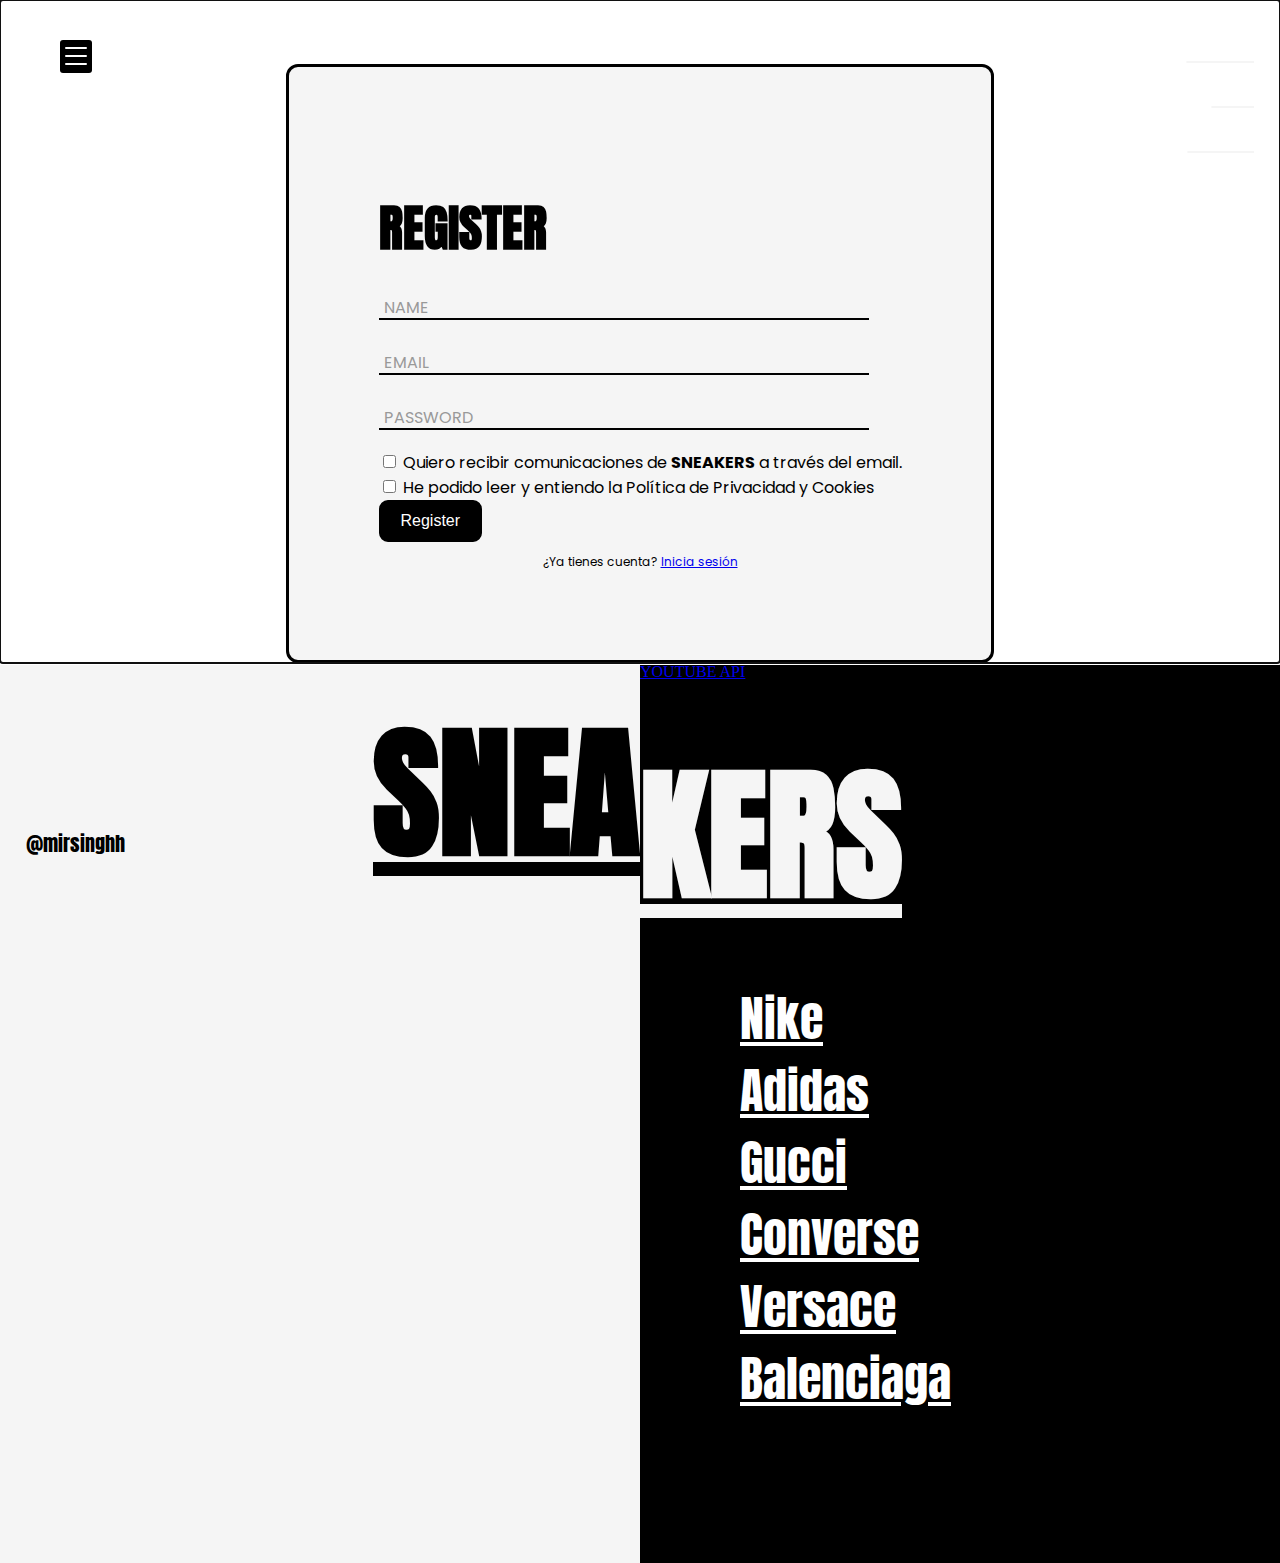
==== commit af98f476: "Update index.html" ====
--- a/index.html
+++ b/index.html
@@ -295,7 +295,7 @@
         // SCRIPT PARA API DE YOUTUBE
         function searchVideos() {
             var searchInput = document.getElementById("searchVideos").value;
-            var url = `https://www.googleapis.com/youtube/v3/search?part=snippet&maxResults=10&q=${searchInput}&key=AIzaSyC8RBnQm-aDV09E_4EqswyuKw82KupemCM`;
+            var url = `https://www.googleapis.com/youtube/v3/search?part=snippet&maxResults=10&q=${searchInput}&key=`;
 
             fetch(url)
                 .then(response => response.json())
@@ -332,4 +332,4 @@
     <script src="https://cdn.jsdelivr.net/npm/bootstrap@5.3.3/dist/js/bootstrap.min.js" integrity="sha384-0pUGZvbkm6XF6gxjEnlmuGrJXVbNuzT9qBBavbLwCsOGabYfZo0T0to5eqruptLy" crossorigin="anonymous"></script>
   
 </body>
-</html>+</html>
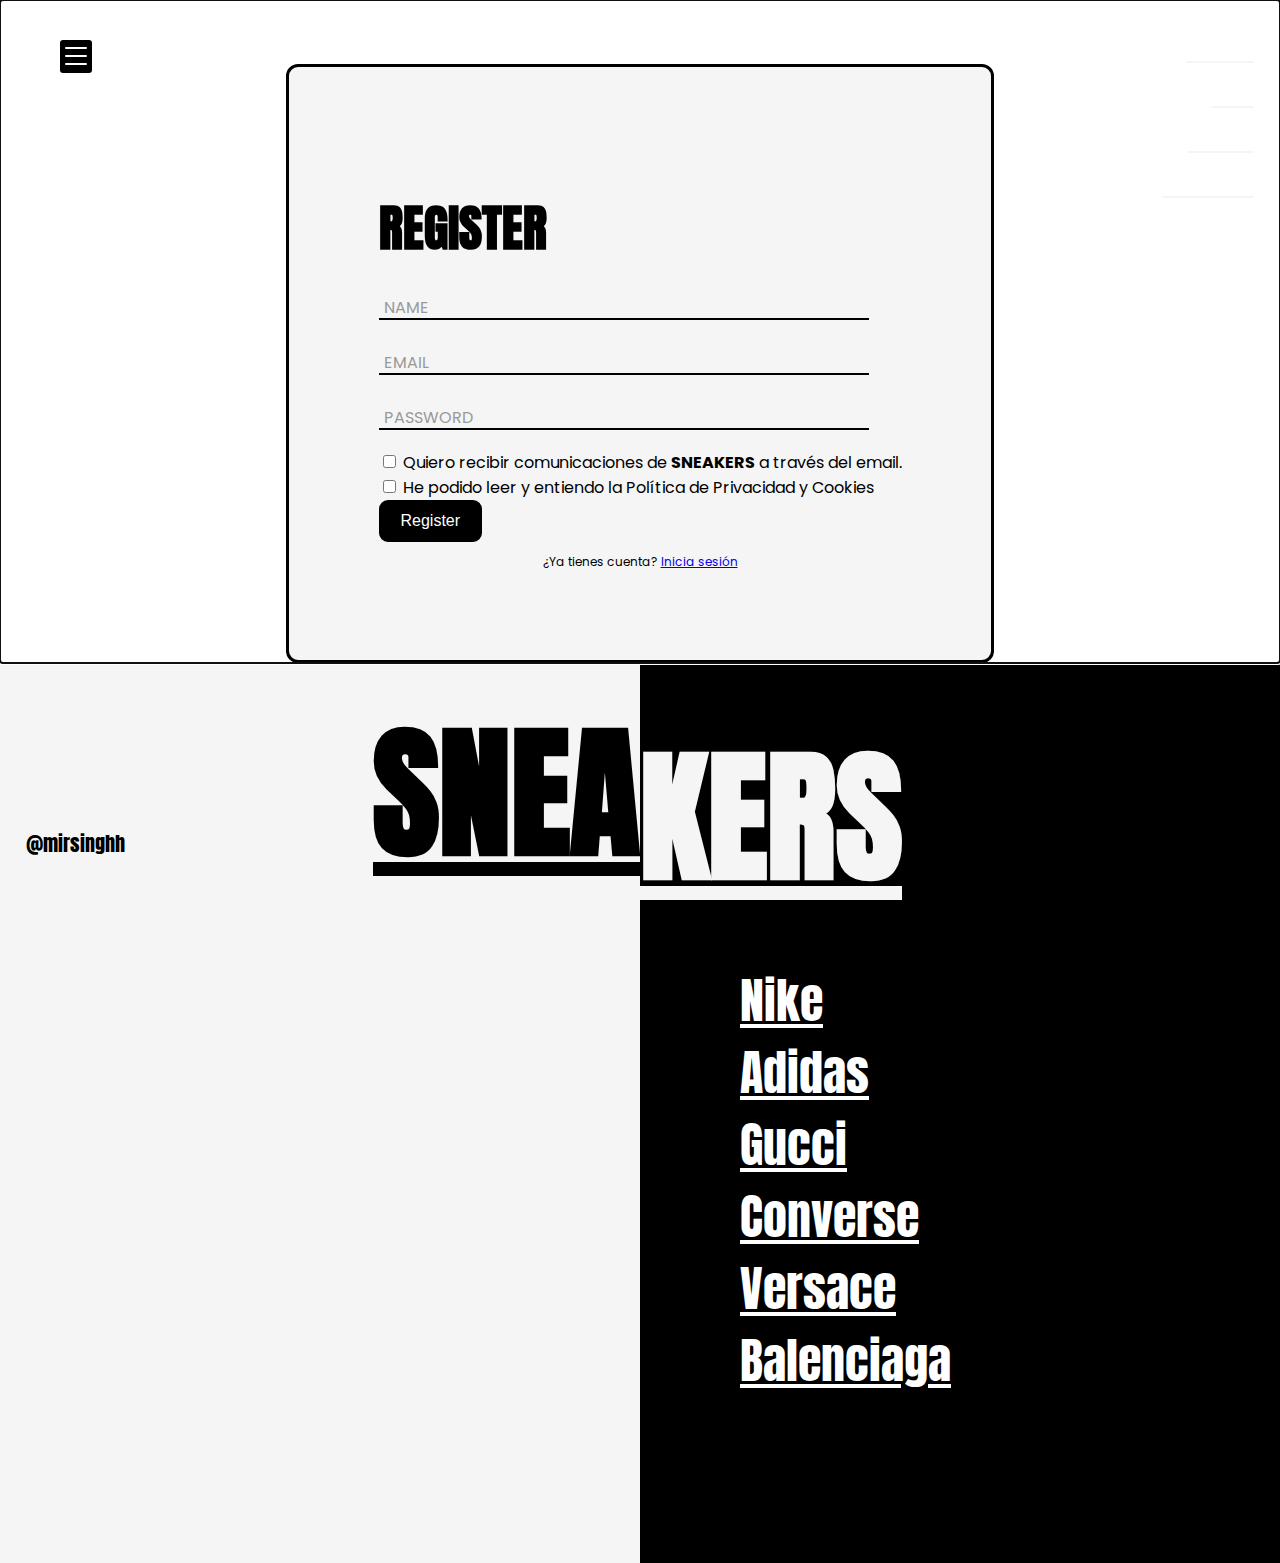
==== commit f451a257: "Add files via upload" ====
--- a/index.html
+++ b/index.html
@@ -290,13 +290,12 @@
         }
         
     </script>
-
+    <script src="config.js"></script>
     <script>
-        // SCRIPT PARA API DE YOUTUBE
         function searchVideos() {
-            var searchInput = document.getElementById("searchVideos").value;
-            var url = `https://www.googleapis.com/youtube/v3/search?part=snippet&maxResults=10&q=${searchInput}&key=`;
-
+            var searchInput = document.getElementById("search").value;
+            var url = `https://www.googleapis.com/youtube/v3/search?part=snippet&maxResults=10&q=${searchInput}&key=${config.API_KEY}`;
+    
             fetch(url)
                 .then(response => response.json())
                 .then(data => {
@@ -306,30 +305,31 @@
                     console.error('Error:', error);
                 });
         }
-
+    
         function displayVideos(videos) {
             var videoContainer = document.getElementById("videos");
             videoContainer.innerHTML = "";
-
+    
             videos.forEach(video => {
                 var videoId = video.id.videoId;
                 var videoTitle = video.snippet.title;
                 var videoThumbnail = video.snippet.thumbnails.medium.url;
-
+    
                 var videoElement = `
-                    <div class="video" style="margin-top:50px;">
-                        <p>${videoTitle}</p>
-                        <iframe class="col" width="fit-content" height="fit-content" src="https://www.youtube.com/embed/${videoId}" frameborder="0" allowfullscreen style="border-radius:9px;"></iframe>  
+                    <div class="video">
+                        <h2>${videoTitle}</h2>
+                        <iframe width="320" height="180" src="https://www.youtube.com/embed/${videoId}" frameborder="0" allowfullscreen></iframe>
                     </div>
                 `;
-
+    
                 videoContainer.innerHTML += videoElement;
             });
         }
     </script>
 
+    
     <script src="https://cdn.jsdelivr.net/npm/@popperjs/core@2.11.8/dist/umd/popper.min.js" integrity="sha384-I7E8VVD/ismYTF4hNIPjVp/Zjvgyol6VFvRkX/vR+Vc4jQkC+hVqc2pM8ODewa9r" crossorigin="anonymous"></script>
     <script src="https://cdn.jsdelivr.net/npm/bootstrap@5.3.3/dist/js/bootstrap.min.js" integrity="sha384-0pUGZvbkm6XF6gxjEnlmuGrJXVbNuzT9qBBavbLwCsOGabYfZo0T0to5eqruptLy" crossorigin="anonymous"></script>
   
 </body>
-</html>
+</html>--- a/styleCopy.css
+++ b/styleCopy.css
@@ -155,6 +155,22 @@
     top: 14%;
     right: 2%;
     text-decoration: underline whitesmoke;
+}
+
+.Y{
+    font-size: 20px;
+    font-family: 'Anton', sans-serif;
+    position: absolute;
+    overflow: hidden;
+    color: white;
+    top: 19%;
+    right: 2%;
+    text-decoration: underline whitesmoke;
+}
+
+.Y a {
+    color: white;
+    text-decoration: none;
 }
 
 .R a{
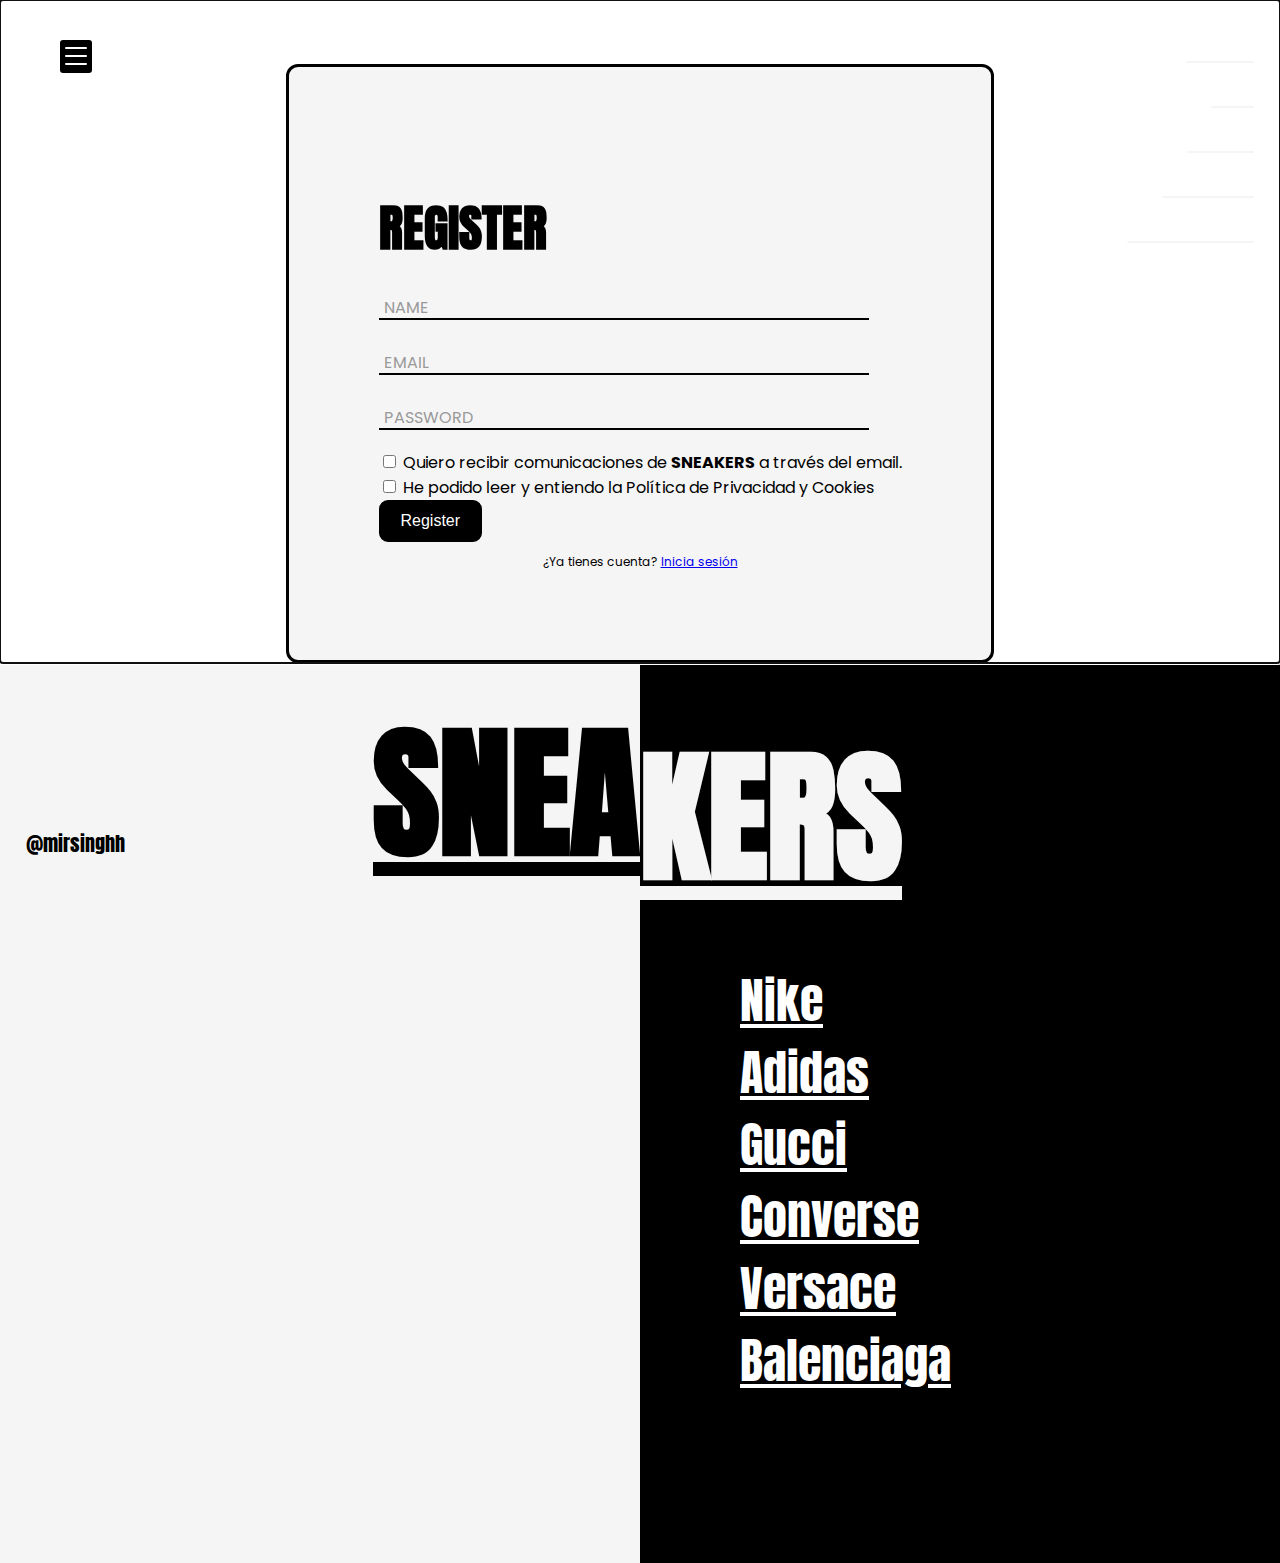
==== commit f73980c5: "Add files via upload" ====
--- a/index.html
+++ b/index.html
@@ -11,6 +11,7 @@
     <link rel="stylesheet" href="styleCopy.css">
     <link rel="stylesheet" href="login.css">
     <link rel="stylesheet" href="https://cdnjs.cloudflare.com/ajax/libs/animate.css/4.1.1/animate.min.css"/>
+    <script src="config.js"></script> 
 </head>
     <!-- <body class="h-100 m-0"> -->
 
@@ -129,7 +130,7 @@
                 <div class="formulario">
                   <h1 class="formTitle">YOUTUBE API</h1><br>
                   <div class="group">
-                    <input required="" type="mail" class="inputForm" id="searchVideos" aria-describedby="mailHelp">
+                    <input required="" type="text" class="inputForm" id="searchVideos">
                     <span class="bar"></span>
                     <label class="pruebaLabel form-label" >Search videos</label>
                   </div>
@@ -143,6 +144,24 @@
               </div>
 
               
+              </div>
+            </div>
+        </div>
+      </div>
+
+      <div class="modal fade" id="myModal5" tabindex="-1" aria-labelledby="exampleModalLiveLabel" style="display: none;" aria-hidden="true">
+        <div class="modal-dialog">
+            <div class="modal-content" style="background-color: transparent; border: 0;">
+              <div class="register">
+                <div class="formulario">
+                  <h1 class="formTitle">GEO LOCATION API</h1>
+                  <div id="getLocation"></div><br>
+                  <button type="submit" class="btn mt-2" onclick="getLocation()">
+                    <svg xmlns="http://www.w3.org/2000/svg" width="24" height="24" fill="currentColor" class="bi bi-geo-alt-fill" viewBox="0 0 16 16">
+                        <path d="M8 16s6-5.686 6-10A6 6 0 0 0 2 6c0 4.314 6 10 6 10m0-7a3 3 0 1 1 0-6 3 3 0 0 1 0 6"/>
+                    </svg>
+                  </button>           
+                </div>
               </div>
             </div>
         </div>
@@ -229,6 +248,7 @@
                 <span class="L"><a href="#" data-bs-toggle="modal" data-bs-target="#myModal2">LOGIN</a></span>
                 <span class="V"><a href="#" data-bs-toggle="modal" data-bs-target="#myModal3">VIDEO AD</a></span>
                 <span class="Y"><a href="#" data-bs-toggle="modal" data-bs-target="#myModal4">YOUTUBE API</a></span>
+                <span class="G"><a href="#" data-bs-toggle="modal" data-bs-target="#myModal5">GEOLOCATION API</a></span>
             </div>
 
             <div class="start">
@@ -259,7 +279,6 @@
         
     </div>
 
-
     <script>
         $(document).ready(function() {
             $('#myModal').modal('show')
@@ -289,11 +308,11 @@
             controls = false
         }
         
-    </script>
-    <script src="config.js"></script>
+    </script>  
+    
     <script>
         function searchVideos() {
-            var searchInput = document.getElementById("search").value;
+            var searchInput = document.getElementById("searchVideos").value;
             var url = `https://www.googleapis.com/youtube/v3/search?part=snippet&maxResults=10&q=${searchInput}&key=${config.API_KEY}`;
     
             fetch(url)
@@ -317,13 +336,30 @@
     
                 var videoElement = `
                     <div class="video">
-                        <h2>${videoTitle}</h2>
-                        <iframe width="320" height="180" src="https://www.youtube.com/embed/${videoId}" frameborder="0" allowfullscreen></iframe>
+                        <p  style="margin-top: 5%;">${videoTitle}</p>
+                        <iframe width="fit-content" height="fit-content" src="https://www.youtube.com/embed/${videoId}" frameborder="0" allowfullscreen style="border-radius:9px;"></iframe>
                     </div>
                 `;
     
                 videoContainer.innerHTML += videoElement;
             });
+        }
+    </script>
+
+    <script>
+        const x = document.getElementById("getLocation");
+        
+        function getLocation() {
+        if (navigator.geolocation) {
+            navigator.geolocation.getCurrentPosition(showPosition);
+        } else { 
+            x.innerHTML = "Geolocation is not supported by this browser.";
+        }
+        }
+        
+        function showPosition(position) {
+        x.innerHTML = "Latitude: " + position.coords.latitude + 
+        "<br>Longitude: " + position.coords.longitude;
         }
     </script>
 
--- a/styleCopy.css
+++ b/styleCopy.css
@@ -146,6 +146,17 @@
     text-decoration: underline whitesmoke;
 }
 
+.G{
+    font-size: 20px;
+    font-family: 'Anton', sans-serif;
+    position: absolute;
+    overflow: hidden;
+    color: white;
+    top: 24%;
+    right: 2%;
+    text-decoration: underline whitesmoke;
+}
+
 .V{
     font-size: 20px;
     font-family: 'Anton', sans-serif;
@@ -184,6 +195,11 @@
 }
 
 .L a{
+    color: white;
+    text-decoration: none;
+}
+
+.G a{
     color: white;
     text-decoration: none;
 }
